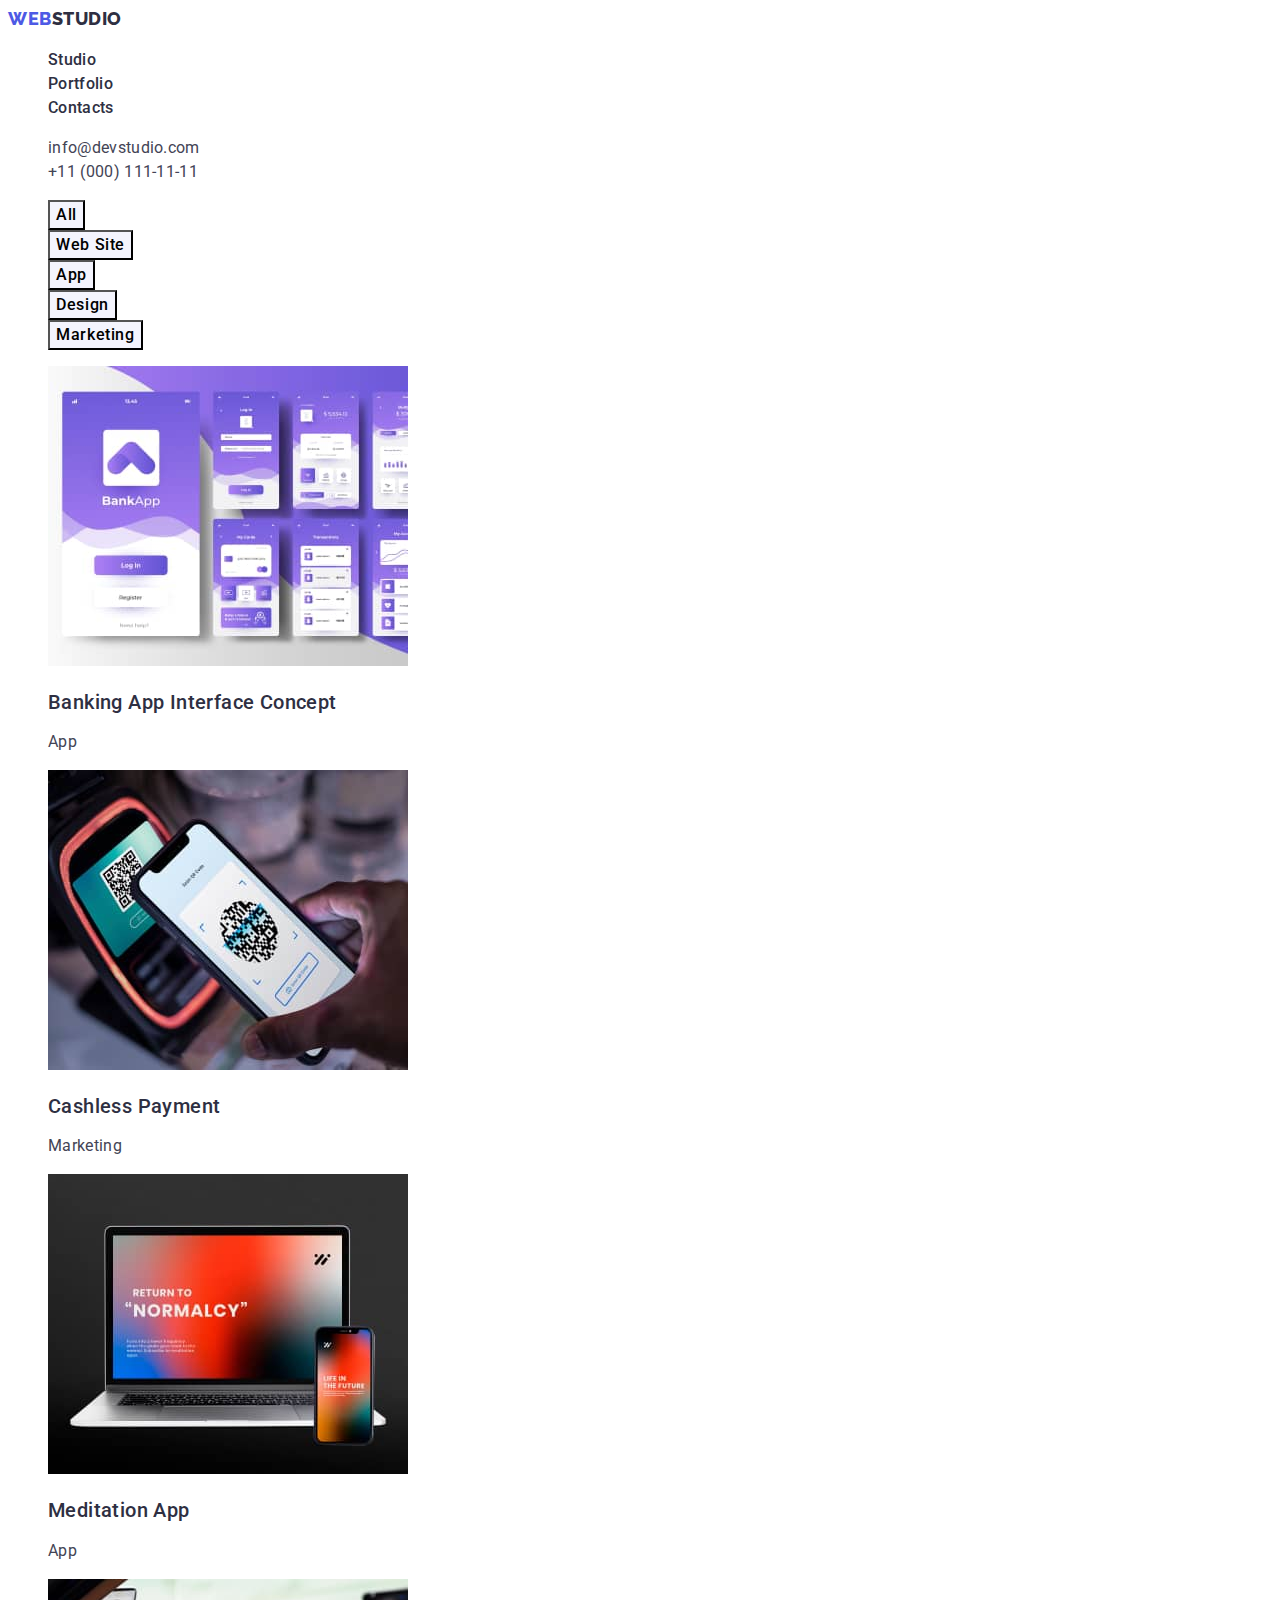
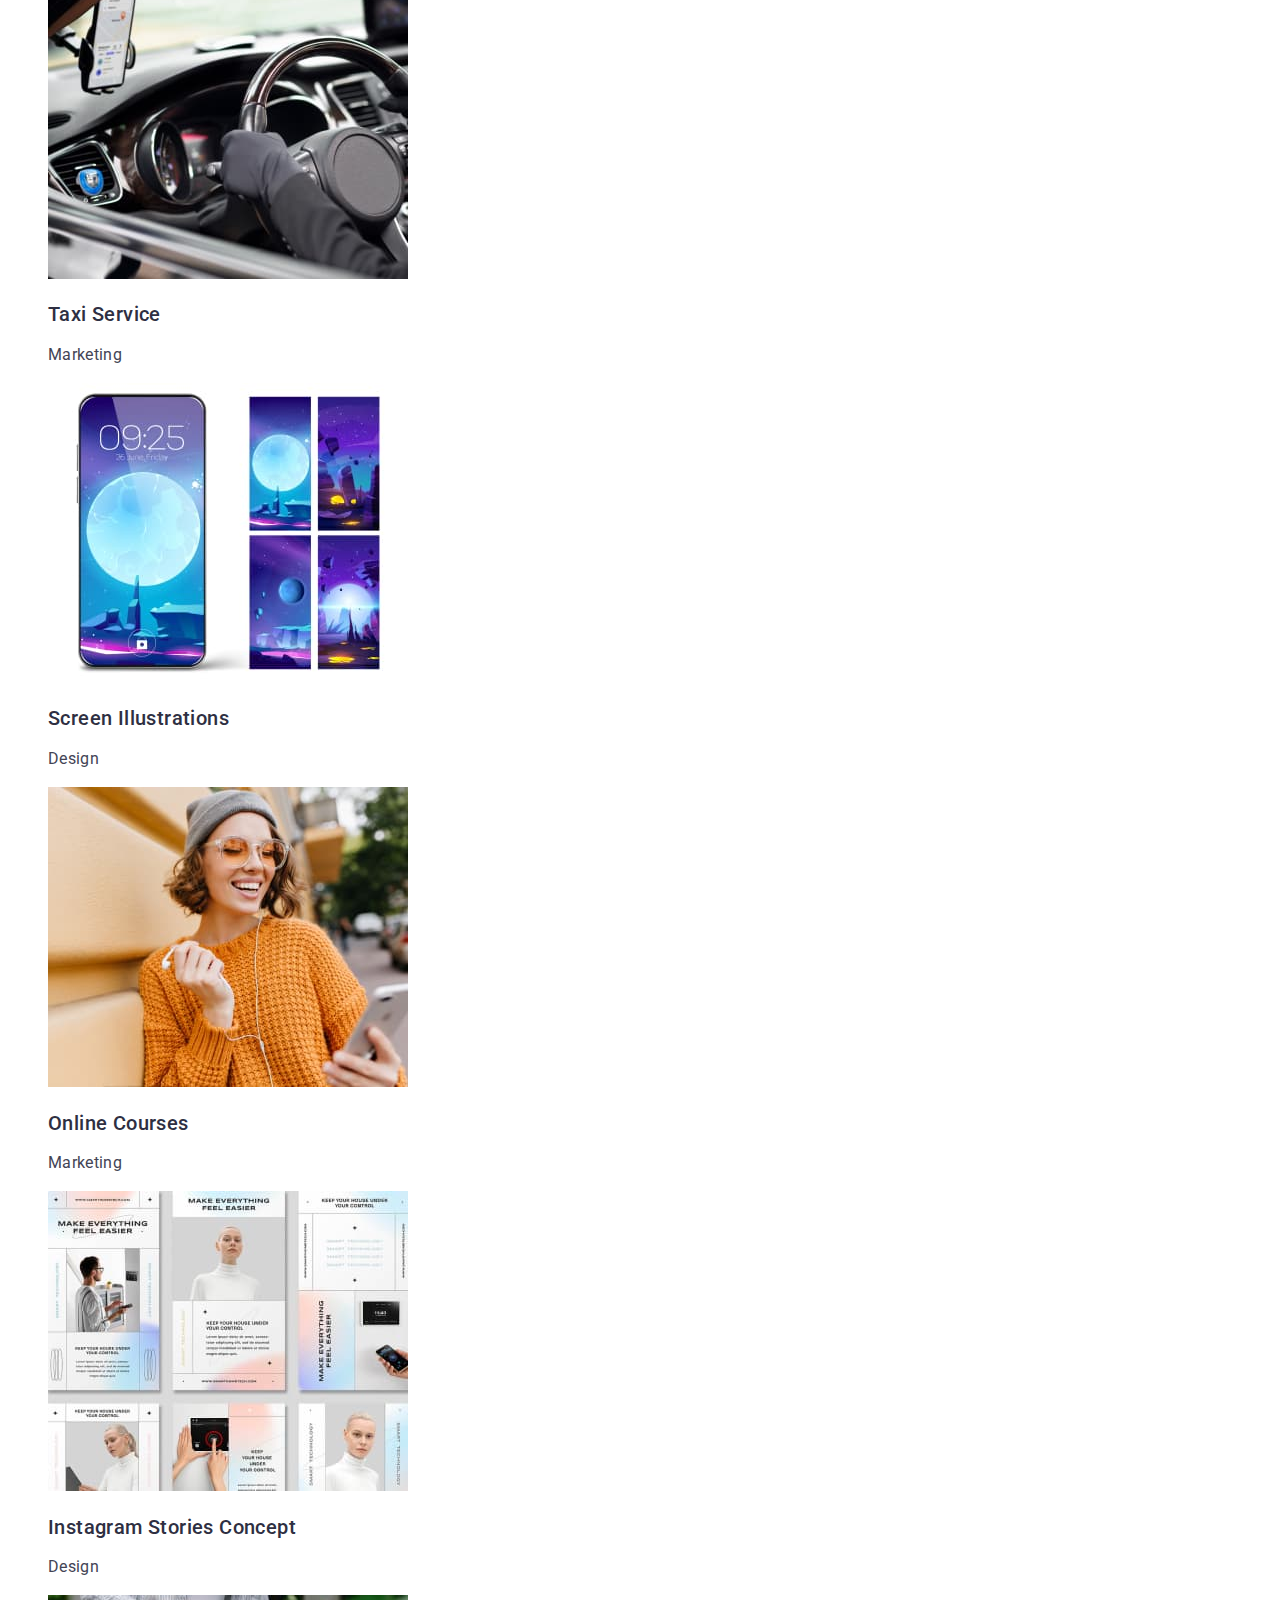
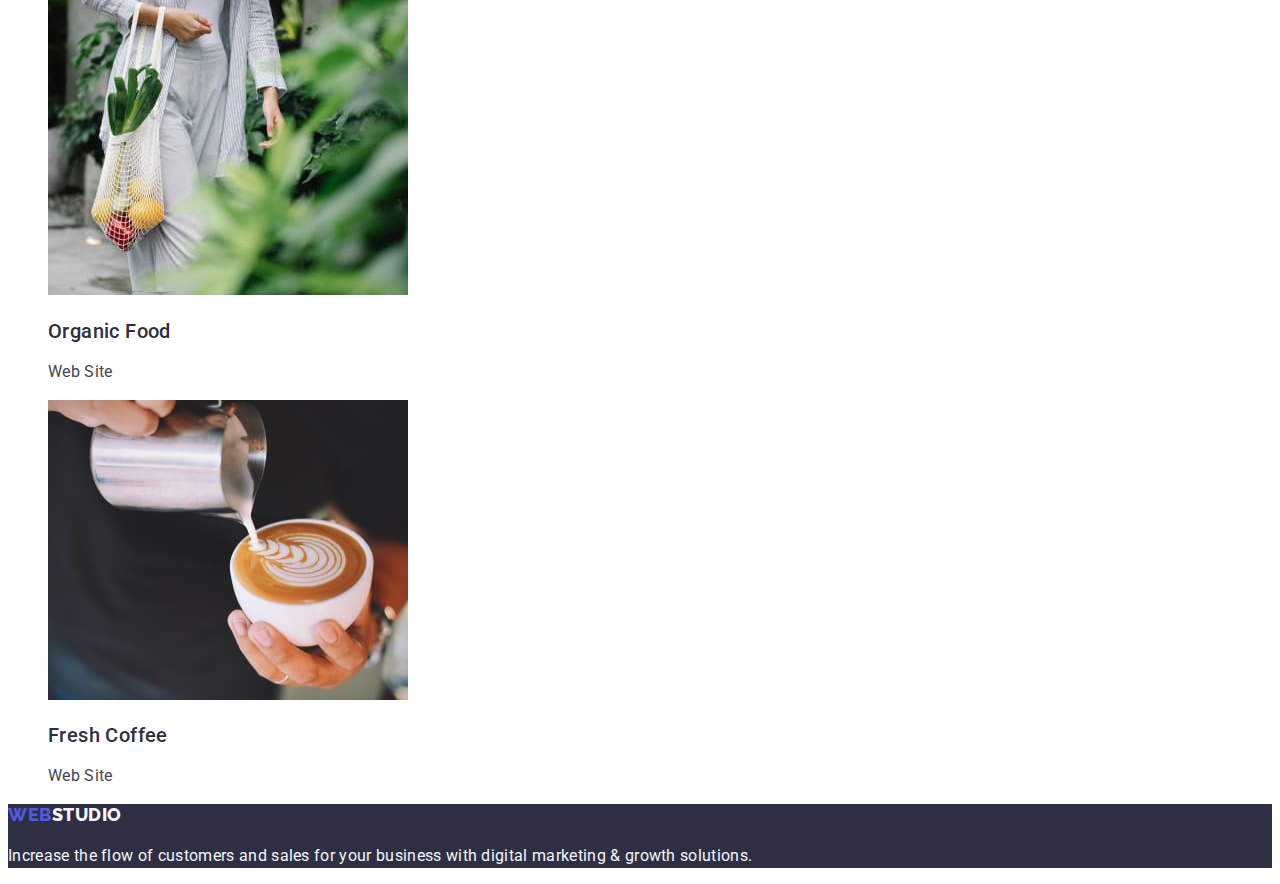
==== portfolio.html @ 9d9f4c5e "updatee2" ====
<!DOCTYPE html>
<html lang="en">
  <head>
    <meta charset="UTF-8" />
    <meta http-equiv="X-UA-Compatible" content="IE=edge" />
    <meta name="viewport" content="width=device-width, initial-scale=1.0" />
    <title>Portfolio</title>
    <!-- Font styles -->
    <link rel="preconnect" href="https://fonts.googleapis.com" />
    <link rel="preconnect" href="https://fonts.gstatic.com" crossorigin />
    <link
      href="https://fonts.googleapis.com/css2?family=Raleway:wght@800&family=Roboto:wght@400;500;700;900&display=swap"
      rel="stylesheet"
    />
    <!-- Custom styles -->
    <link rel="stylesheet" href="./css/styles.css" />
  </head>
  <body>
    <!-- Header section -->
    <header>
      <nav>
        <a href="./index.html" class="logo unit link">Web<span class="logo-part">Studio</span></a>
        <ul class="list">
          <li>
            <a href="./index.html" class="unit unit-address unit-menu">Studio</a>
          </li>
          <li>
            <a href="./portfolio.html" class="unit unit-address unit-menu">Portfolio</a>
          </li>
          <li>
            <a href="" class="unit unit-address unit-menu">Contacts</a>
          </li>
        </ul>
      </nav>
      <address>
        <ul class="list">
          <li>
            <a href="mailto:info@devstudio.com" class="link unit unit-info">info@devstudio.com</a>
          </li>
          <li>
            <a href="tel:+110001111111" class="link unit unit-info">+11 (000) 111-11-11</a>
          </li>
        </ul>
      </address>
    </header>

    <main>
      <!-- Main section -->
      <section>
        <h1 hidden>Portfolio</h1>
        <ul class="list">
          <li><button type="button" class="btn filter-btn filter-btn-first">All</button></li>
          <li><button type="button" class="btn filter-btn">Web Site</button></li>
          <li><button type="button" class="btn filter-btn">App</button></li>
          <li><button type="button" class="btn filter-btn">Design</button></li>
          <li><button type="button" class="btn filter-btn">Marketing</button></li>
        </ul>
        <ul class="list">
          <li>
            <img src="./images/portfolio/img1.jpg" alt="Banking App" width="360" height="300" />
            <h2 class="portfolio-photo-title">Banking App Interface Concept</h2>
            <p class="portfolio-photo-type">App</p>
          </li>
          <li>
            <img
              src="./images/portfolio/img2.jpg"
              alt="Cashless payment"
              width="360"
              height="300"
            />
            <h2 class="portfolio-photo-title">Cashless Payment</h2>
            <p class="portfolio-photo-type">Marketing</p>
          </li>
          <li>
            <img src="./images/portfolio/img3.jpg" alt="Meditation App" width="360" height="300" />
            <h2 class="portfolio-photo-title">Meditation App</h2>
            <p class="portfolio-photo-type">App</p>
          </li>
          <li>
            <img src="./images/portfolio/img4jpg.jpg" alt="Taxi service" width="360" height="300" />
            <h2 class="portfolio-photo-title">Taxi Service</h2>
            <p class="portfolio-photo-type">Marketing</p>
          </li>
          <li>
            <img
              src="./images/portfolio/img5.jpg"
              alt="Screen Illustrations"
              width="360"
              height="300"
            />
            <h2 class="portfolio-photo-title">Screen Illustrations</h2>
            <p class="portfolio-photo-type">Design</p>
          </li>
          <li>
            <img src="./images/portfolio/img6.jpg" alt="Online Courses" width="360" height="300" />
            <h2 class="portfolio-photo-title">Online Courses</h2>
            <p class="portfolio-photo-type">Marketing</p>
          </li>
          <li>
            <img
              src="./images/portfolio/img7.jpg"
              alt="Instagram Stories Concept"
              width="360"
              height="300"
            />
            <h2 class="portfolio-photo-title">Instagram Stories Concept</h2>
            <p class="portfolio-photo-type">Design</p>
          </li>
          <li>
            <img src="./images/portfolio/img8.jpg" alt="Organic Food" width="360" height="300" />
            <h2 class="portfolio-photo-title">Organic Food</h2>
            <p class="portfolio-photo-type">Web Site</p>
          </li>
          <li>
            <img src="./images/portfolio/img9.jpg" alt="Fresh Coffee" width="360" height="300" />
            <h2 class="portfolio-photo-title">Fresh Coffee</h2>
            <p class="portfolio-photo-type">Web Site</p>
          </li>
        </ul>
      </section>
    </main>
    <!-- Footer section -->
    <footer class="page-bottom">
      <a href="./index.html" class="logo unit link"
        >Web<span class="logo-part-bottom">Studio</span></a
      >
      <p class="footer-text">
        Increase the flow of customers and sales for your business with digital marketing & growth
        solutions.
      </p>
    </footer>
  </body>
</html>
---- css/styles.css ----
:root {
  /* Fonts */
  --primary-font: 'Roboto', sans-serif;
  --secondary-font: 'Raleway', sans-serif;

  /* Color */
  --main-txt-cl: #434455;
  --subtitle-cl: #2e2f42;
  --logo-part-cl: #4d5ae5;
  --main-bg-cl: #fff;
  --supporting-bg-cl: #2e2f42;
  --secondary-bg-cl: #f4f4fd;
  --main-header-cl: #fff;
  --accent-txt-cl: #404bbf;
}

/* Base styles */
body {
  font-family: var(--primary-font);
  font-size: 16px;
  line-height: 1.5;
  letter-spacing: 0.02em;
  color: var(--main-txt-cl);
  background-color: var(--main-bg-cl);
}

/* Background colors */
.hero {
  background-color: var(--supporting-bg-cl);
}

.team {
  background-color: var(--secondary-bg-cl);
}

.page-bottom {
  background-color: var(--supporting-bg-cl);
}

/* Header */


/* Benefits */
.benefit-unit {
  
}

/* Buttons */
.btn {
  font-family: inherit;
  cursor: pointer;
}

.main-btn {
  background-color: var(--logo-part-cl);
  font-weight: 500;
  font-size: 16px
  line-height: 1.5;
  align-items: center;
  letter-spacing: 0.04em;
  color: var(--main-header-cl);
}

.main-btn:hover,
.main-btn:focus {
  background-color: var(--accent-txt-cl);
}

.filter-btn-first {
  background-color: var(--logo-part-cl);
  font-weight: 500;
  font-size: 16px;
  line-height: 1.5;
  align-items: center;
  text-align: center;
  letter-spacing: 0.04em;
}

.filter-btn {
  background-color: var(--secondary-bg-cl);
  font-weight: 500;
  font-size: 16px;
  line-height: 1.5;
  align-items: center;
  text-align: center;
  letter-spacing: 0.04em;
}

.filter-btn:hover,
.filter-btn:focus,
.filter-btn-first:hover,
.filter-btn-first:focus {
  background-color: var(--accent-txt-cl);
  color: var(--main-bg-cl);
}

.list {
  list-style: none;
}

.unit {
  color: inherit;
  text-decoration: none;
}

.unit-menu {
  font-weight: 500;
  line-height: 1.5;
  color: var(--subtitle-cl);
}

.unit-info {
  font-style: normal;
}

.unit-info:hover,
.unit-info:focus,
.unit-menu:hover,
.unit-menu:focus {
  color: var(--accent-txt-cl);
}

.current {
  color: var(--accent-txt-cl);
}

/* Logo */
.logo {
  text-transform: uppercase;
  font-family: var(--secondary-font);
  font-weight: 800;
  font-size: 18px;
  line-height: 1.17;
  align-items: center;
  letter-spacing: 0.03em;
  color: var(--logo-part-cl);
}

.logo-part {
  color: var(--subtitle-cl);
}

.logo-part-bottom {
  color: var(--secondary-bg-cl);
}

/* Main content */

.main-header {
  font-weight: 700;
  font-size: 56px;
  line-height: 1.07;
  text-align: center;
  letter-spacing: 0.02em;
  color: var(--main-header-cl);
}

.subtitle {
  font-weight: 700;
  font-size: 36px;
  line-height: 1.11;
  text-align: center;
  letter-spacing: 0.02em;
  text-transform: capitalize;
  color: var(--subtitle-cl);
}
.benefits-title {
  font-weight: 500;
  font-size: 20px;
  line-height: 1.2;
  letter-spacing: 0.02em;
  color: var(--subtitle-cl);
}

.photo-name {
  font-weight: 500;
  font-size: 20px;
  line-height: 1.2;
  text-align: center;
  letter-spacing: 0.02em;
  color: var(--subtitle-cl);
}

.photo-desc-team {
  text-align: center;
}

/* Footer */
.footer-text {
  color: #f4f4fd;
  font-size: 16px;
  line-height: 1.5;
  letter-spacing: 0.02em;
}

/* Portfolio */
.portfolio-photo-title {
  color: #2e2f42;
  font-weight: 500;
  font-size: 20px;
  line-height: 1.2;
  letter-spacing: 0.02em;
}
.portfolio-photo-type {
  font-size: 16px;
  line-height: 1.5;
  letter-spacing: 0.02em;
}
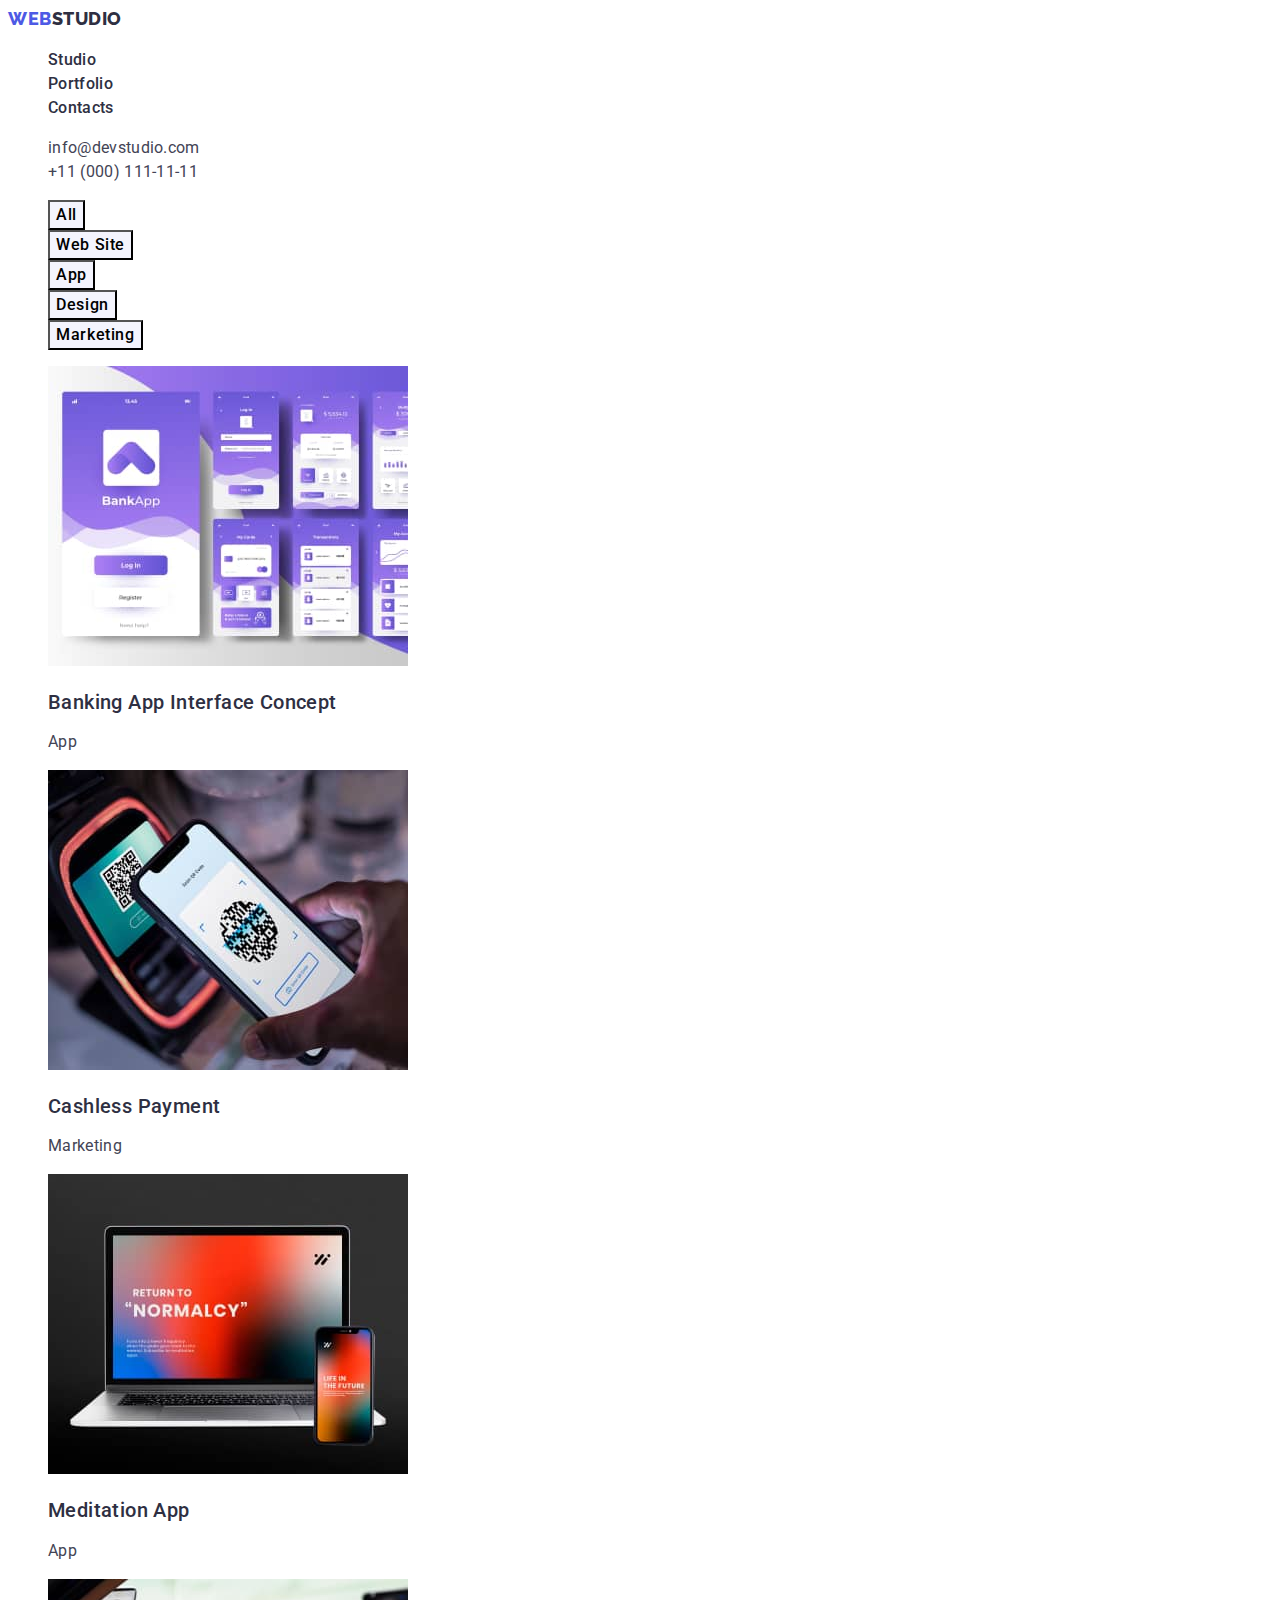
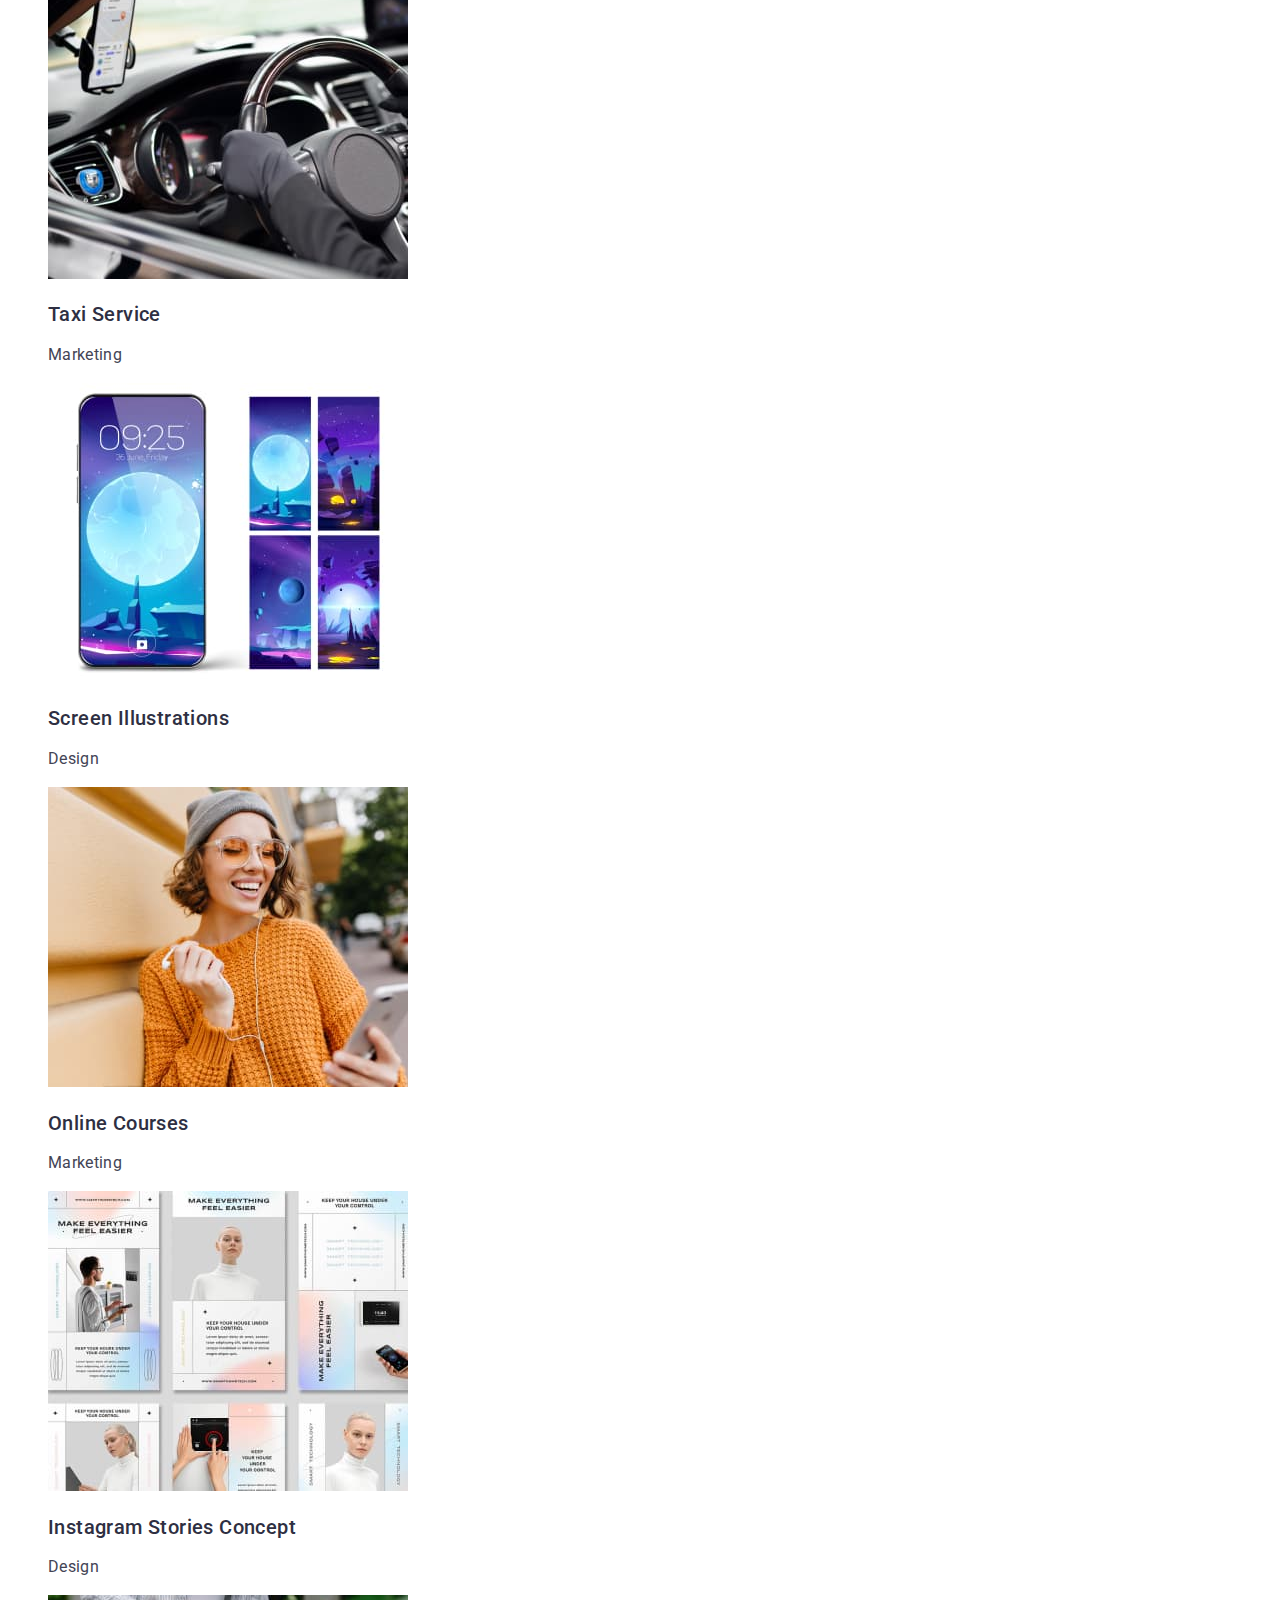
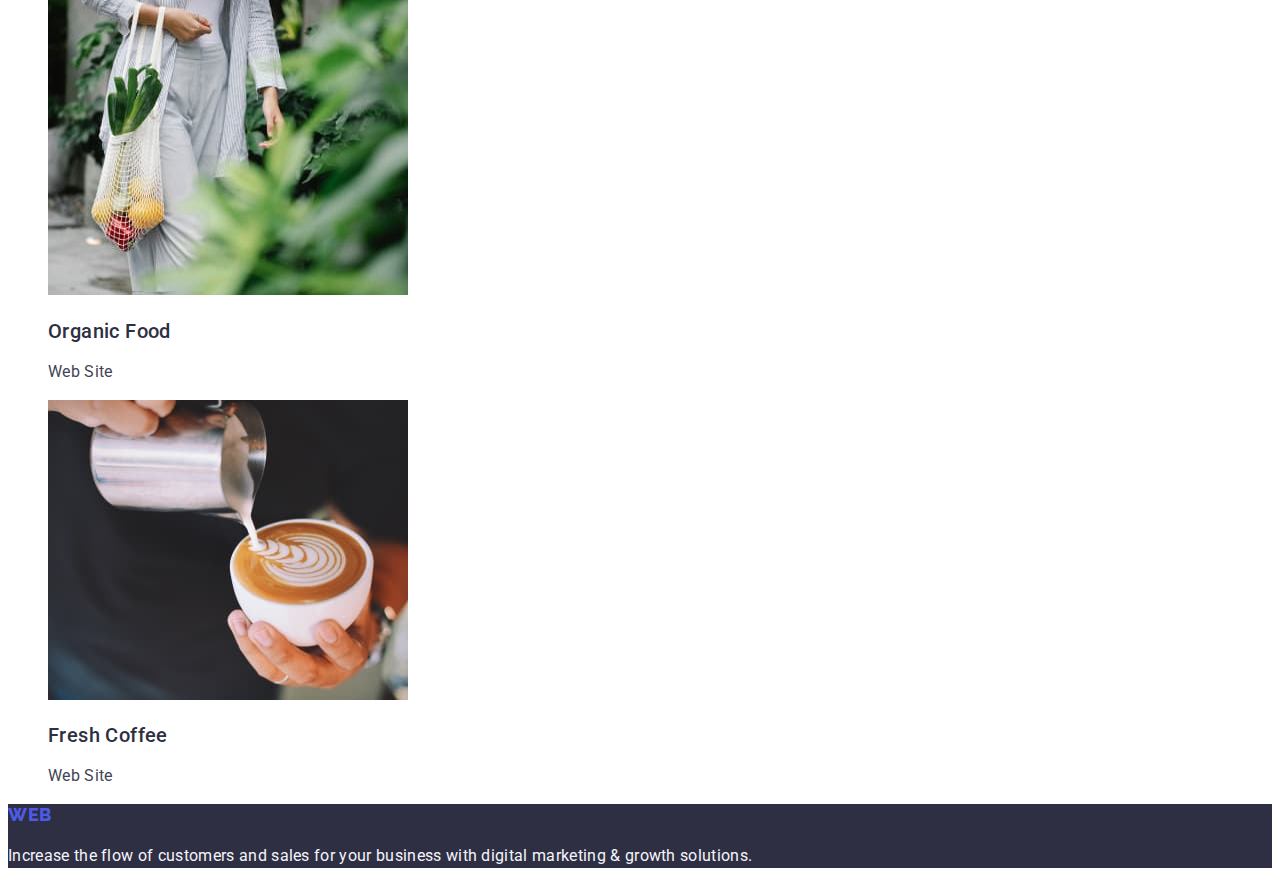
==== commit 44e01d69: "updatee3" ====
--- a/portfolio.html
+++ b/portfolio.html
@@ -19,16 +19,16 @@
     <!-- Header section -->
     <header>
       <nav>
-        <a href="./index.html" class="logo unit link">Web<span class="logo-part">Studio</span></a>
+        <a href="./index.html" class="logo link">Web<span class="logo-part">Studio</span></a>
         <ul class="list">
           <li>
-            <a href="./index.html" class="unit unit-address unit-menu">Studio</a>
+            <a href="./index.html" class="link unit unit-address unit-menu">Studio</a>
           </li>
           <li>
-            <a href="./portfolio.html" class="unit unit-address unit-menu">Portfolio</a>
+            <a href="./portfolio.html" class="link unit unit-address unit-menu">Portfolio</a>
           </li>
           <li>
-            <a href="" class="unit unit-address unit-menu">Contacts</a>
+            <a href="" class="link unit unit-address unit-menu">Contacts</a>
           </li>
         </ul>
       </nav>
@@ -121,9 +121,7 @@
     </main>
     <!-- Footer section -->
     <footer class="page-bottom">
-      <a href="./index.html" class="logo unit link"
-        >Web<span class="logo-part-bottom">Studio</span></a
-      >
+      <a href="./index.html" class="logo link">Web<span class="logo-part">Studio</span></a>
       <p class="footer-text">
         Increase the flow of customers and sales for your business with digital marketing & growth
         solutions.
--- a/css/styles.css
+++ b/css/styles.css
@@ -37,93 +37,6 @@
   background-color: var(--supporting-bg-cl);
 }
 
-/* Header */
-
-
-/* Benefits */
-.benefit-unit {
-  
-}
-
-/* Buttons */
-.btn {
-  font-family: inherit;
-  cursor: pointer;
-}
-
-.main-btn {
-  background-color: var(--logo-part-cl);
-  font-weight: 500;
-  font-size: 16px
-  line-height: 1.5;
-  align-items: center;
-  letter-spacing: 0.04em;
-  color: var(--main-header-cl);
-}
-
-.main-btn:hover,
-.main-btn:focus {
-  background-color: var(--accent-txt-cl);
-}
-
-.filter-btn-first {
-  background-color: var(--logo-part-cl);
-  font-weight: 500;
-  font-size: 16px;
-  line-height: 1.5;
-  align-items: center;
-  text-align: center;
-  letter-spacing: 0.04em;
-}
-
-.filter-btn {
-  background-color: var(--secondary-bg-cl);
-  font-weight: 500;
-  font-size: 16px;
-  line-height: 1.5;
-  align-items: center;
-  text-align: center;
-  letter-spacing: 0.04em;
-}
-
-.filter-btn:hover,
-.filter-btn:focus,
-.filter-btn-first:hover,
-.filter-btn-first:focus {
-  background-color: var(--accent-txt-cl);
-  color: var(--main-bg-cl);
-}
-
-.list {
-  list-style: none;
-}
-
-.unit {
-  color: inherit;
-  text-decoration: none;
-}
-
-.unit-menu {
-  font-weight: 500;
-  line-height: 1.5;
-  color: var(--subtitle-cl);
-}
-
-.unit-info {
-  font-style: normal;
-}
-
-.unit-info:hover,
-.unit-info:focus,
-.unit-menu:hover,
-.unit-menu:focus {
-  color: var(--accent-txt-cl);
-}
-
-.current {
-  color: var(--accent-txt-cl);
-}
-
 /* Logo */
 .logo {
   text-transform: uppercase;
@@ -134,6 +47,7 @@
   align-items: center;
   letter-spacing: 0.03em;
   color: var(--logo-part-cl);
+    text-decoration: none;
 }
 
 .logo-part {
@@ -143,6 +57,86 @@
 .logo-part-bottom {
   color: var(--secondary-bg-cl);
 }
+
+/* Menu */
+.unit-menu {
+  font-weight: 500;
+  line-height: 1.5;
+  color: var(--subtitle-cl);
+  text-decoration: none;
+}
+
+.unit-info {
+  font-style: normal;
+  text-decoration: none;
+  color: inherit;
+}
+
+.unit-info:hover,
+.unit-info:focus,
+.unit-menu:hover,
+.unit-menu:focus {
+  color: var(--accent-txt-cl);
+}
+
+/* Benefits */
+.benefit-unit {
+}
+
+/* Buttons */
+.main-btn {
+  font-family: inherit;
+  cursor: pointer;
+  background-color: var(--logo-part-cl);
+  font-weight: 500;
+  font-size: 16px
+  line-height: 1.5;
+  align-items: center;
+  letter-spacing: 0.04em;
+  color: var(--main-header-cl);
+}
+
+.main-btn:hover,
+.main-btn:focus {
+  background-color: var(--accent-txt-cl);
+}
+
+.filter-btn-first {
+  font-family: inherit;
+  cursor: pointer;
+  background-color: var(--logo-part-cl);
+  font-weight: 500;
+  font-size: 16px;
+  line-height: 1.5;
+  align-items: center;
+  text-align: center;
+  letter-spacing: 0.04em;
+}
+
+.filter-btn {
+  font-family: inherit;
+  cursor: pointer;
+  background-color: var(--secondary-bg-cl);
+  font-weight: 500;
+  font-size: 16px;
+  line-height: 1.5;
+  align-items: center;
+  text-align: center;
+  letter-spacing: 0.04em;
+}
+
+.filter-btn:hover,
+.filter-btn:focus,
+.filter-btn-first:hover,
+.filter-btn-first:focus {
+  background-color: var(--accent-txt-cl);
+  color: var(--main-bg-cl);
+}
+
+.list {
+  list-style: none;
+}
+
 
 /* Main content */
 
@@ -172,6 +166,8 @@
   color: var(--subtitle-cl);
 }
 
+/* Team */
+
 .photo-name {
   font-weight: 500;
   font-size: 20px;
@@ -179,6 +175,10 @@
   text-align: center;
   letter-spacing: 0.02em;
   color: var(--subtitle-cl);
+}
+
+.team-unit {
+  background-color: var(--main-bg-cl);
 }
 
 .photo-desc-team {
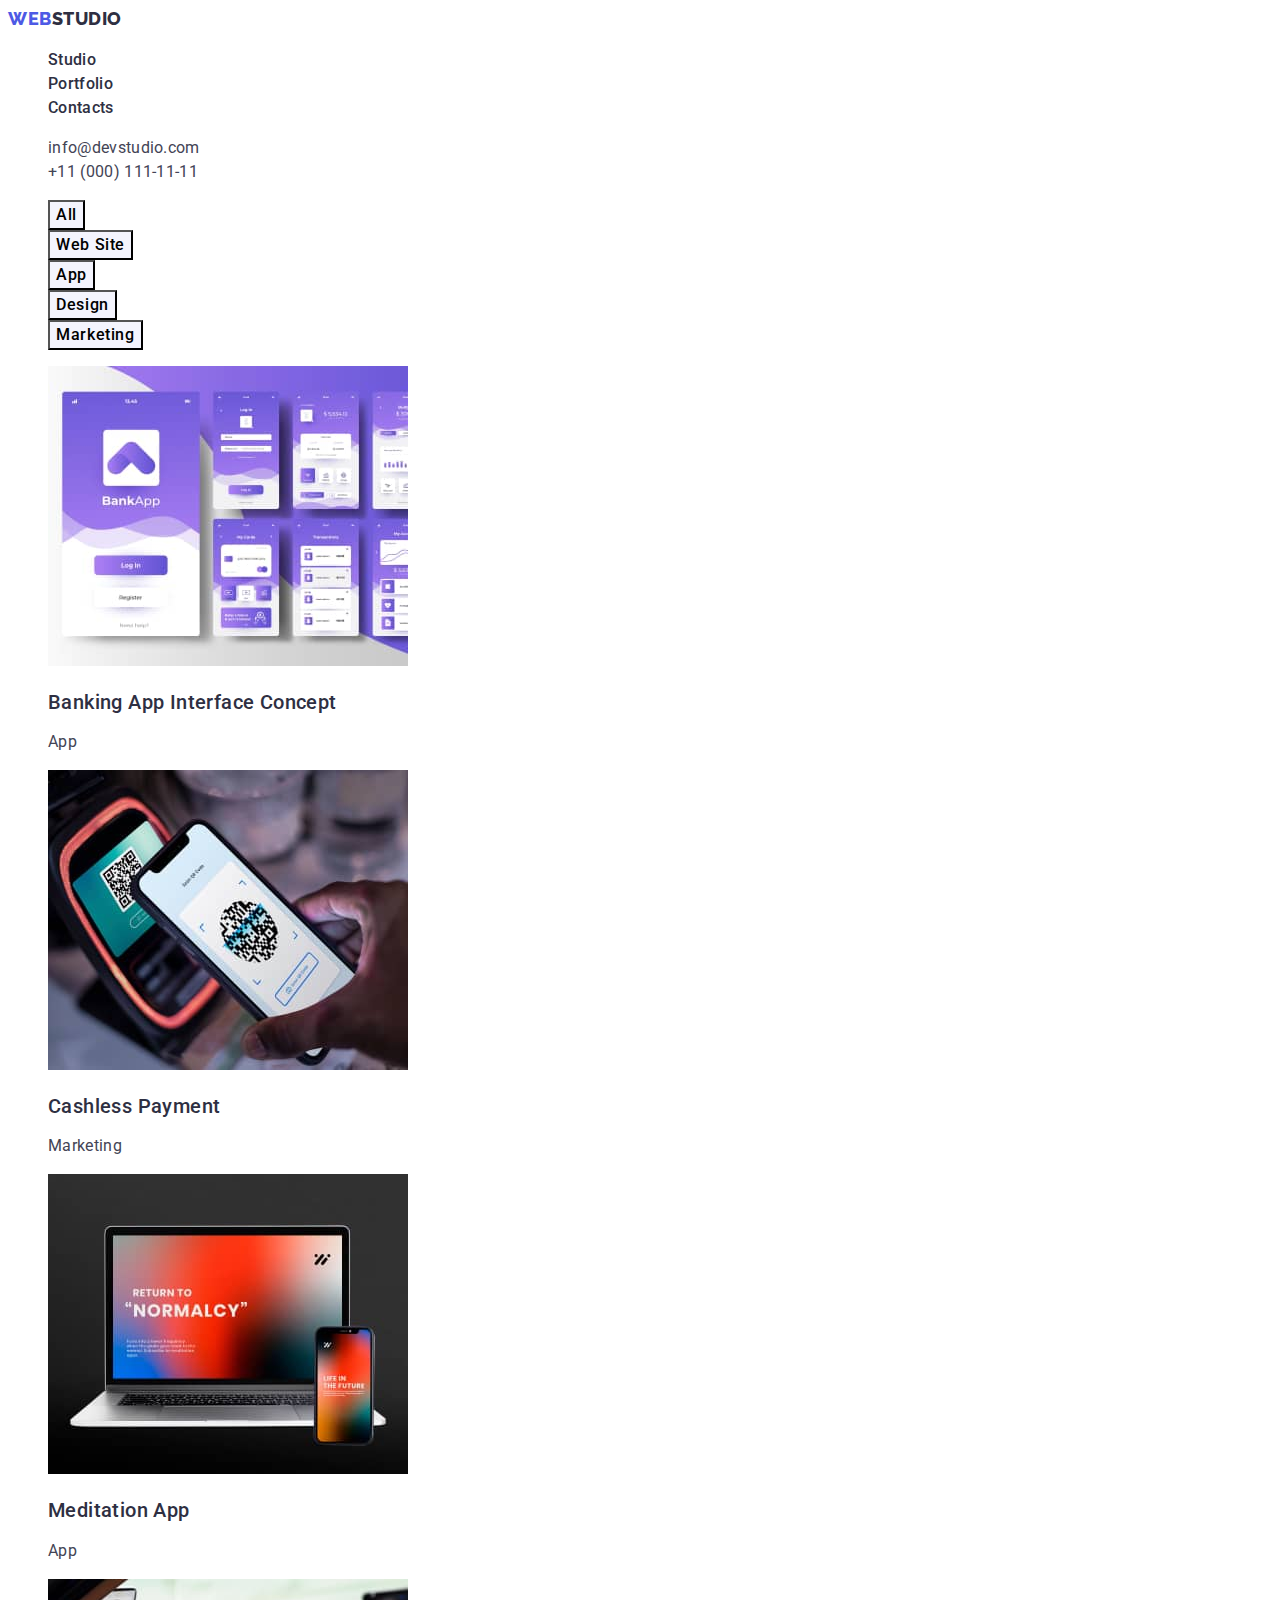
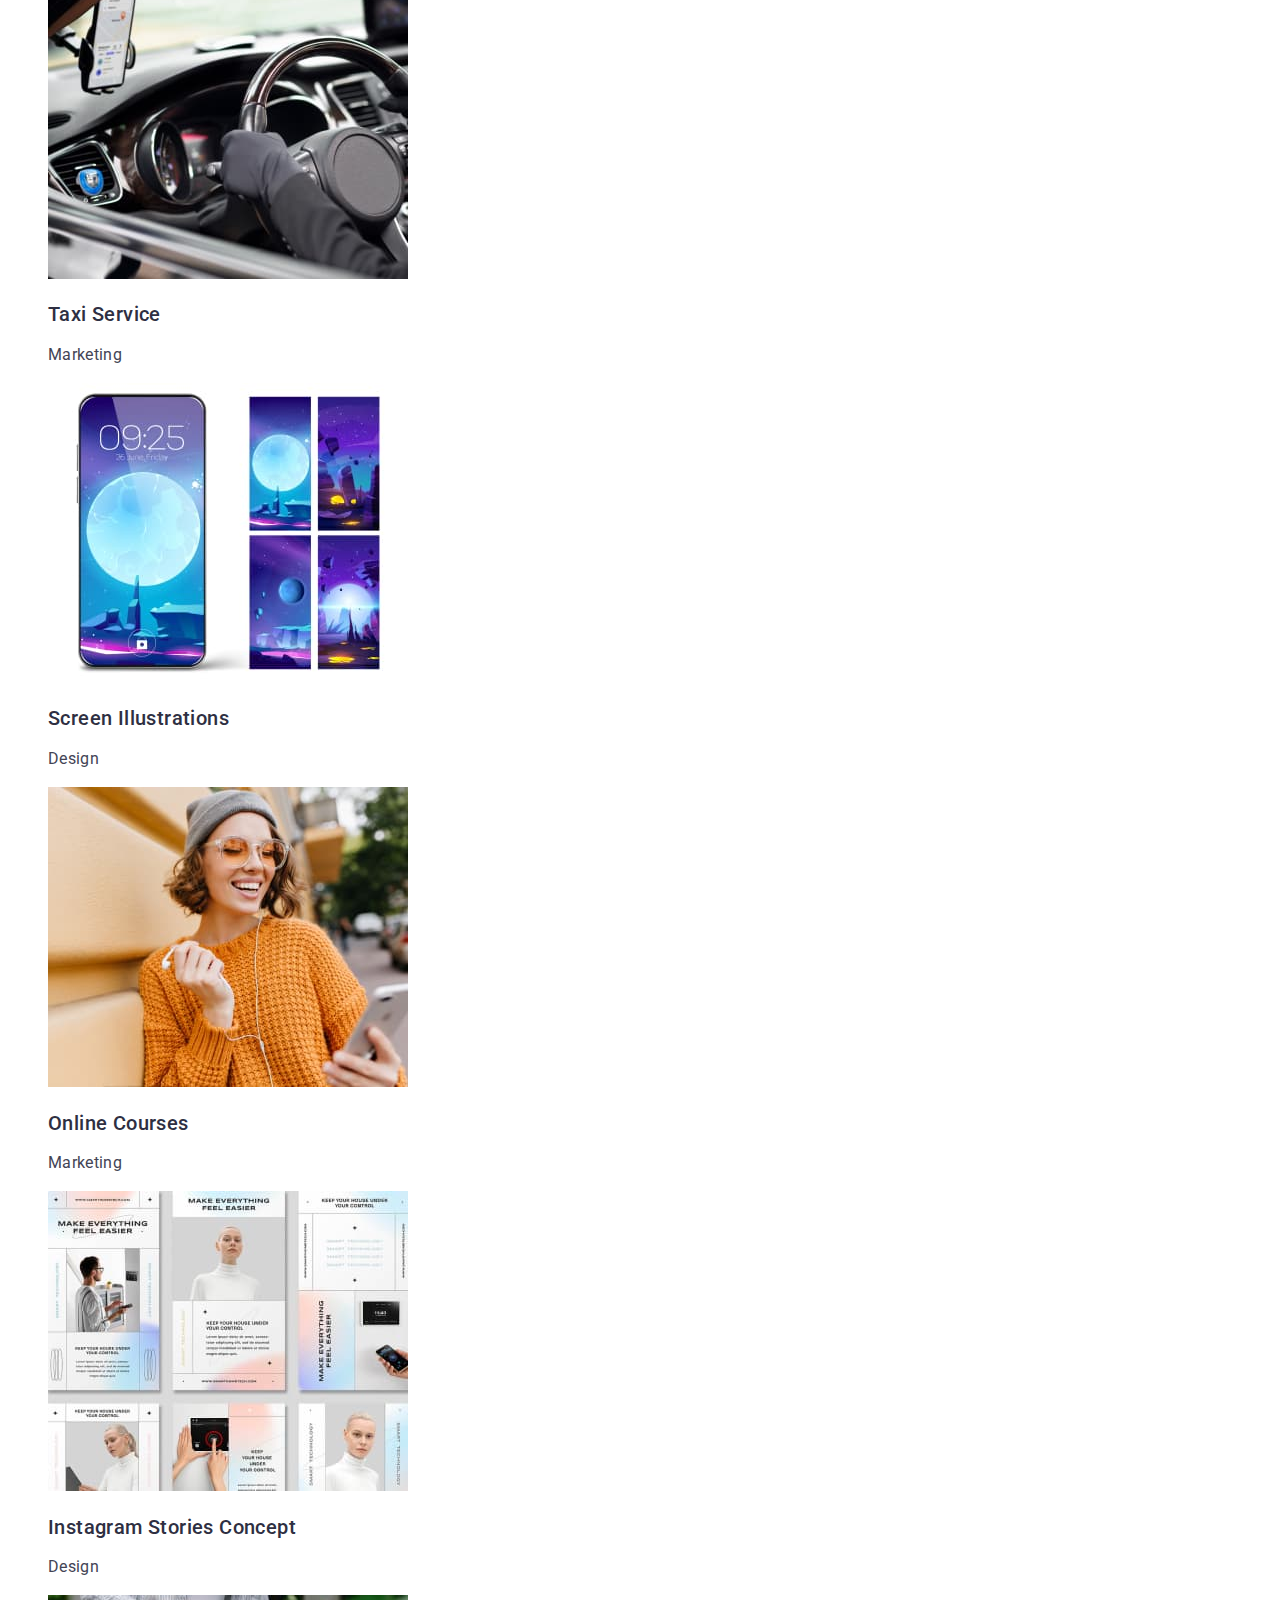
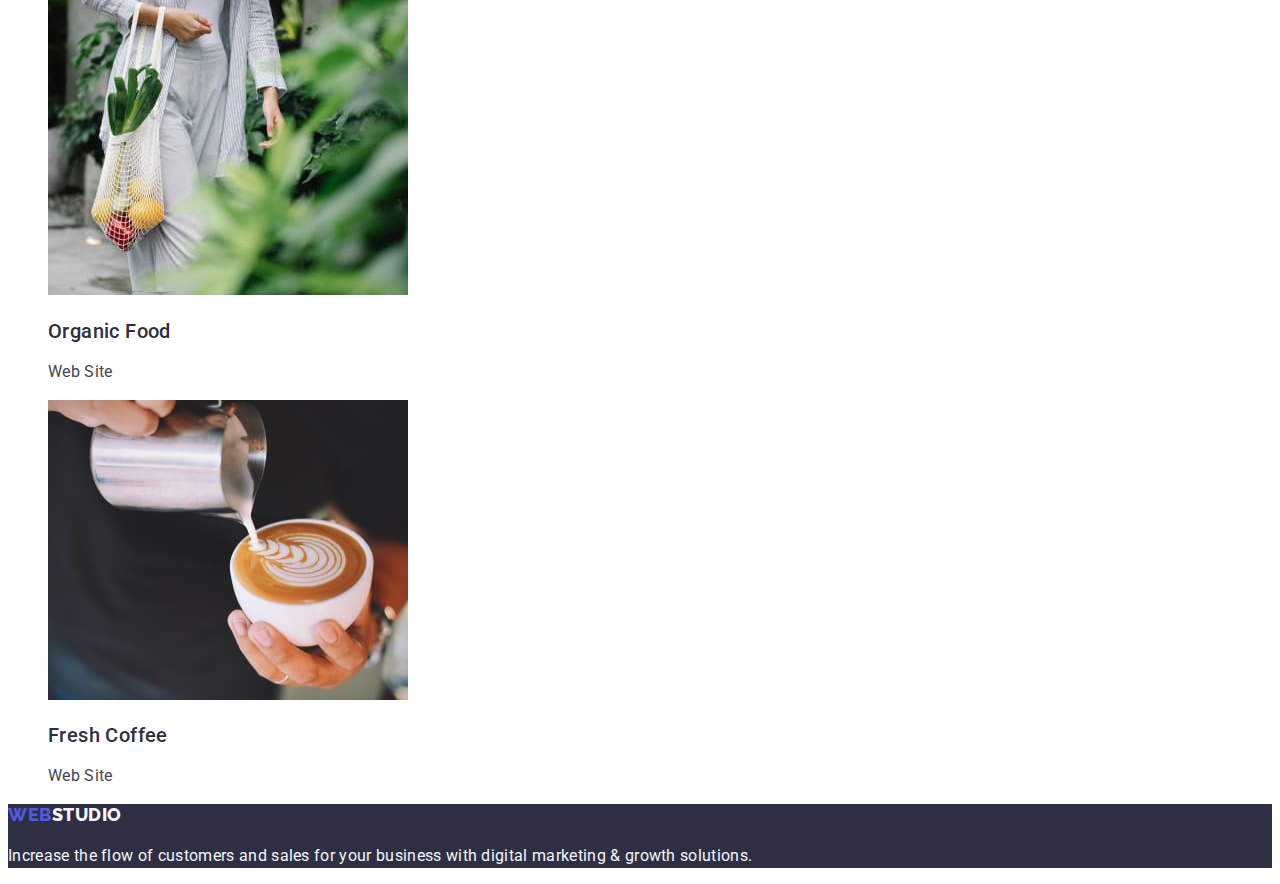
==== commit ebf95651: "updatee4" ====
--- a/portfolio.html
+++ b/portfolio.html
@@ -121,7 +121,7 @@
     </main>
     <!-- Footer section -->
     <footer class="page-bottom">
-      <a href="./index.html" class="logo link">Web<span class="logo-part">Studio</span></a>
+      <a href="./index.html" class="logo link">Web<span class="logo-part-bottom">Studio</span></a>
       <p class="footer-text">
         Increase the flow of customers and sales for your business with digital marketing & growth
         solutions.
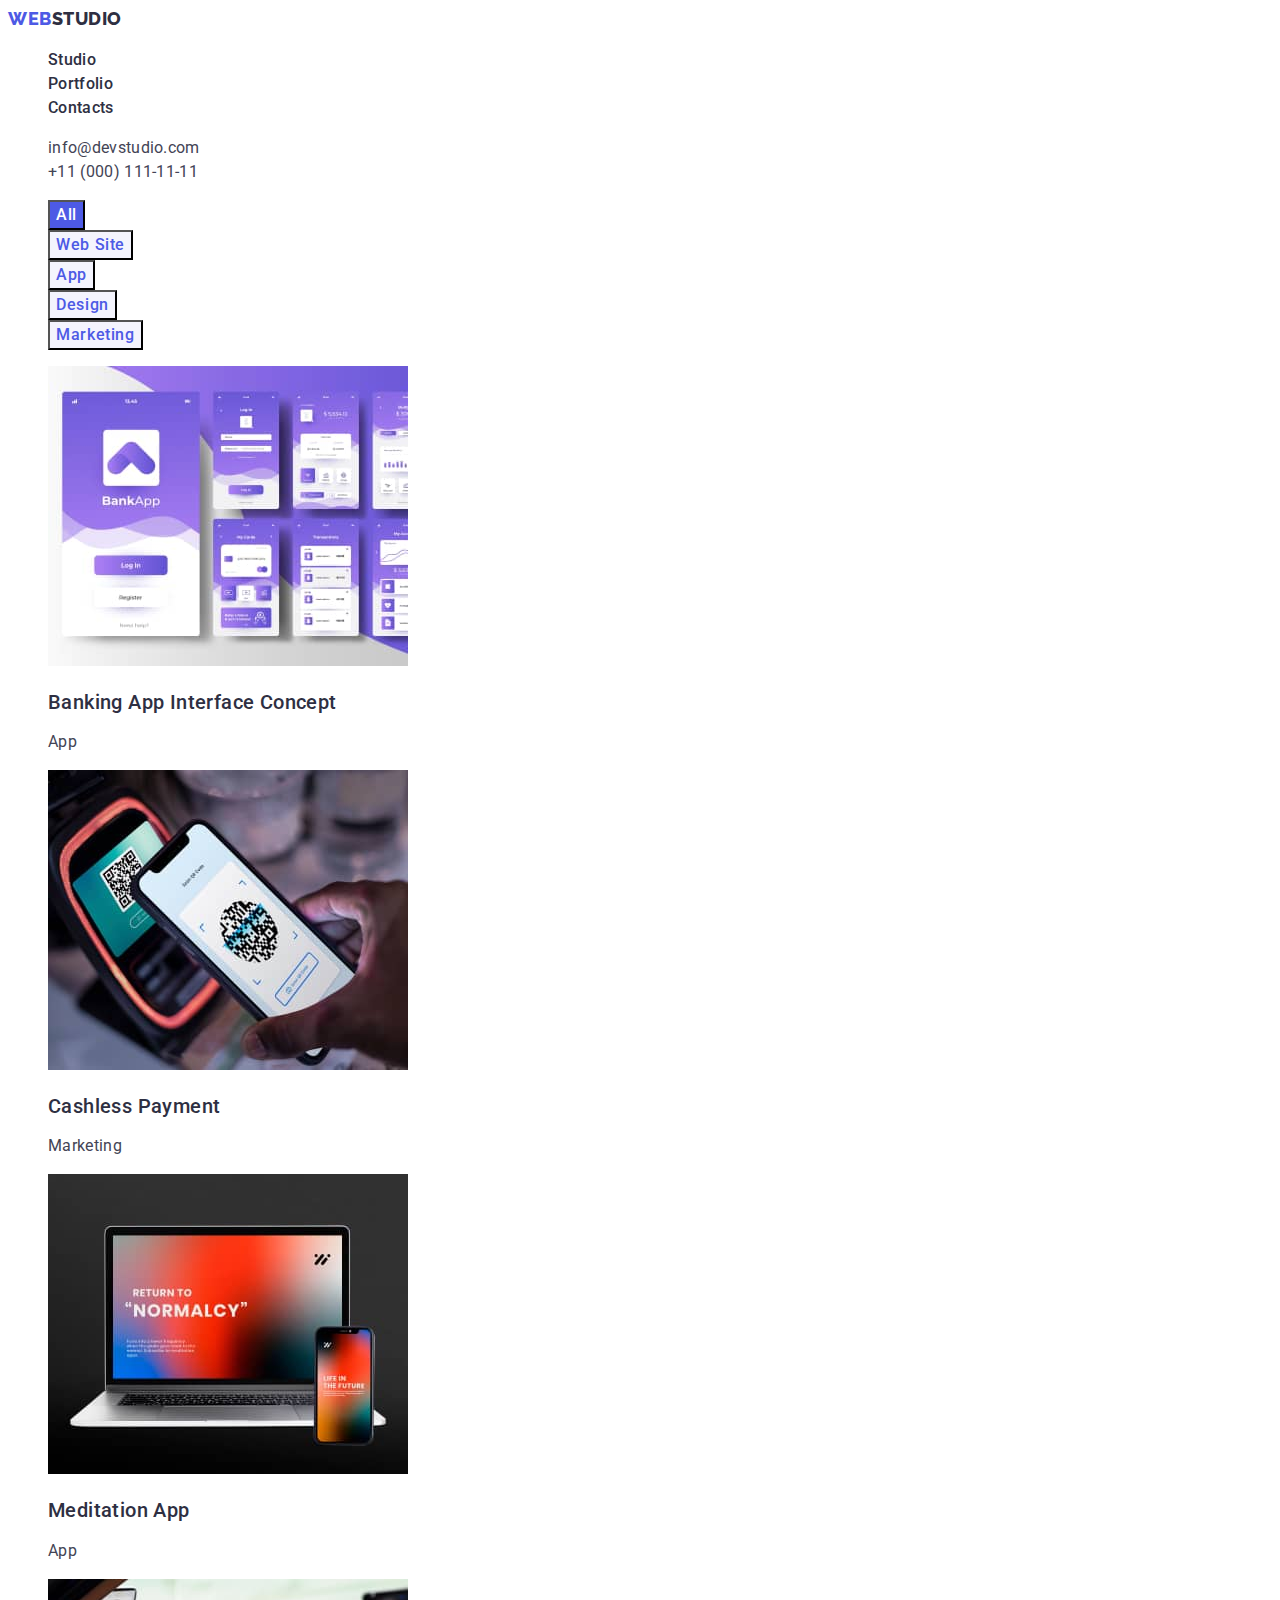
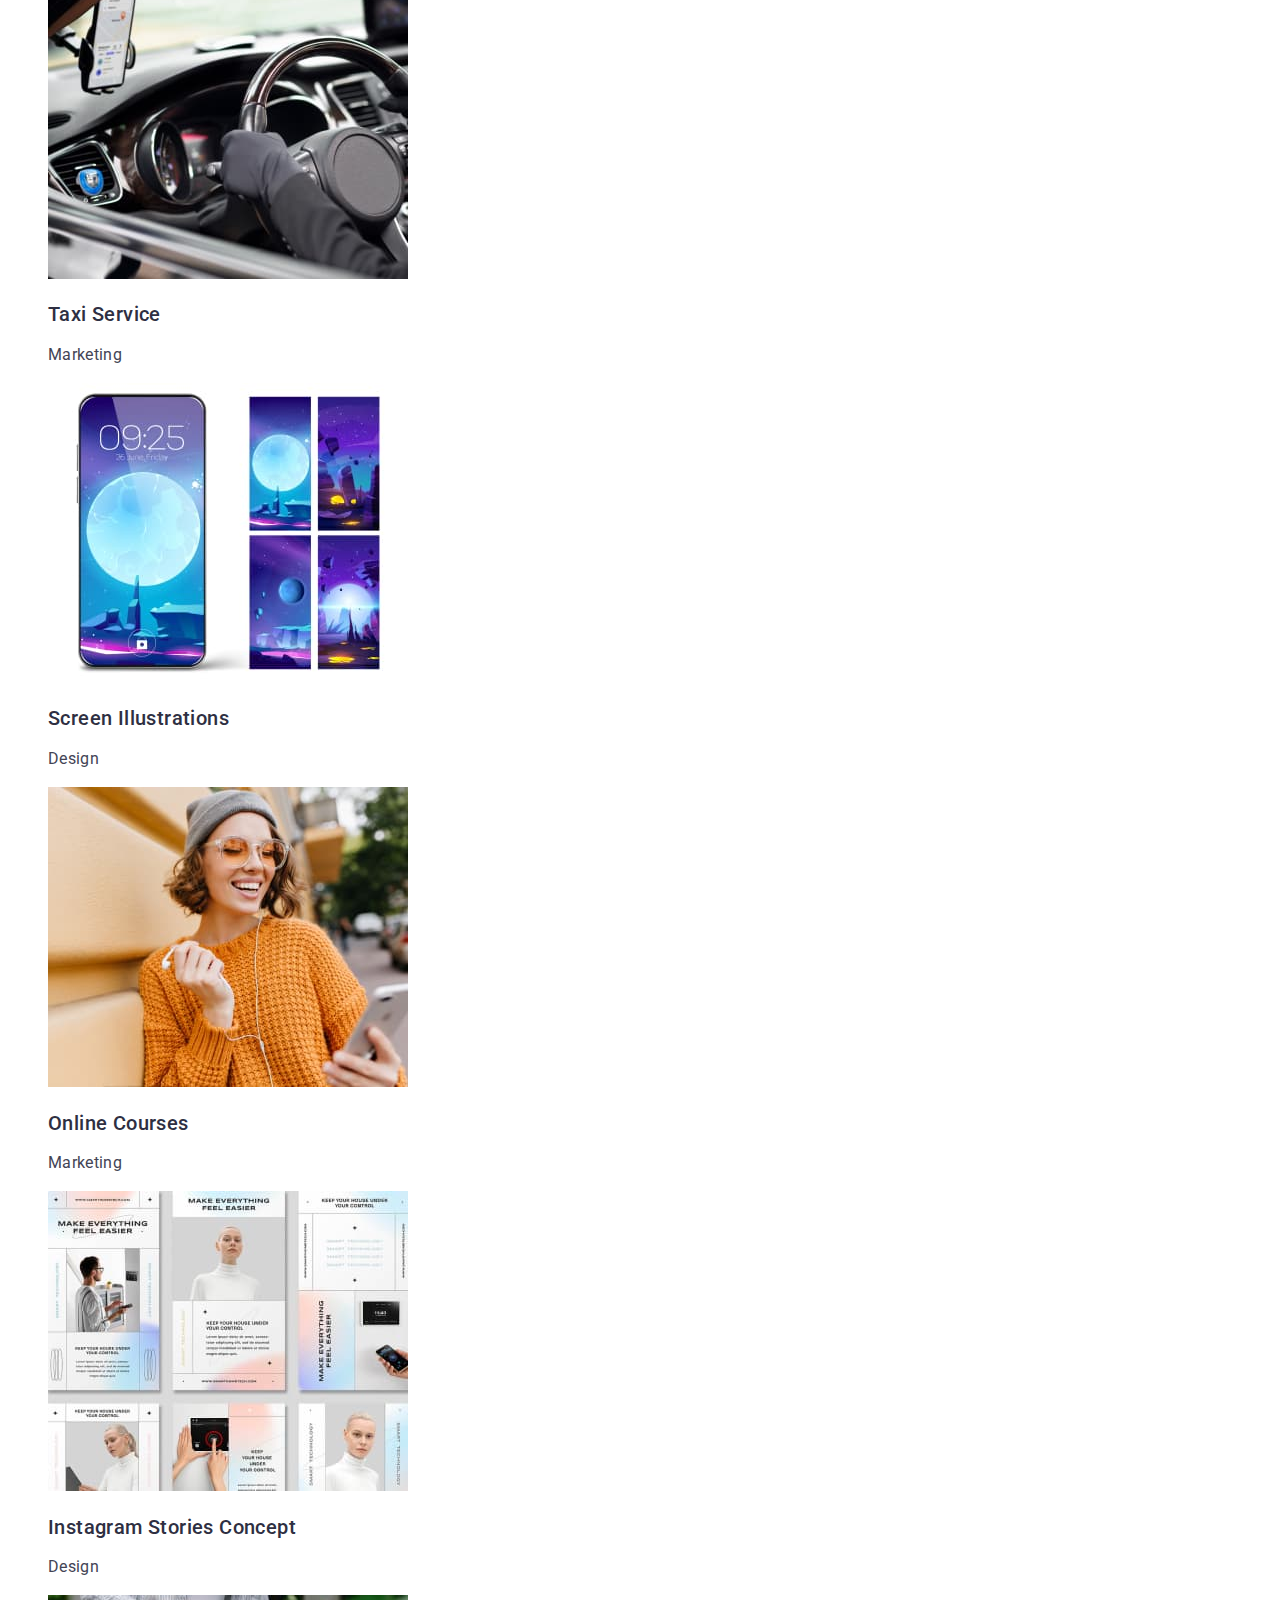
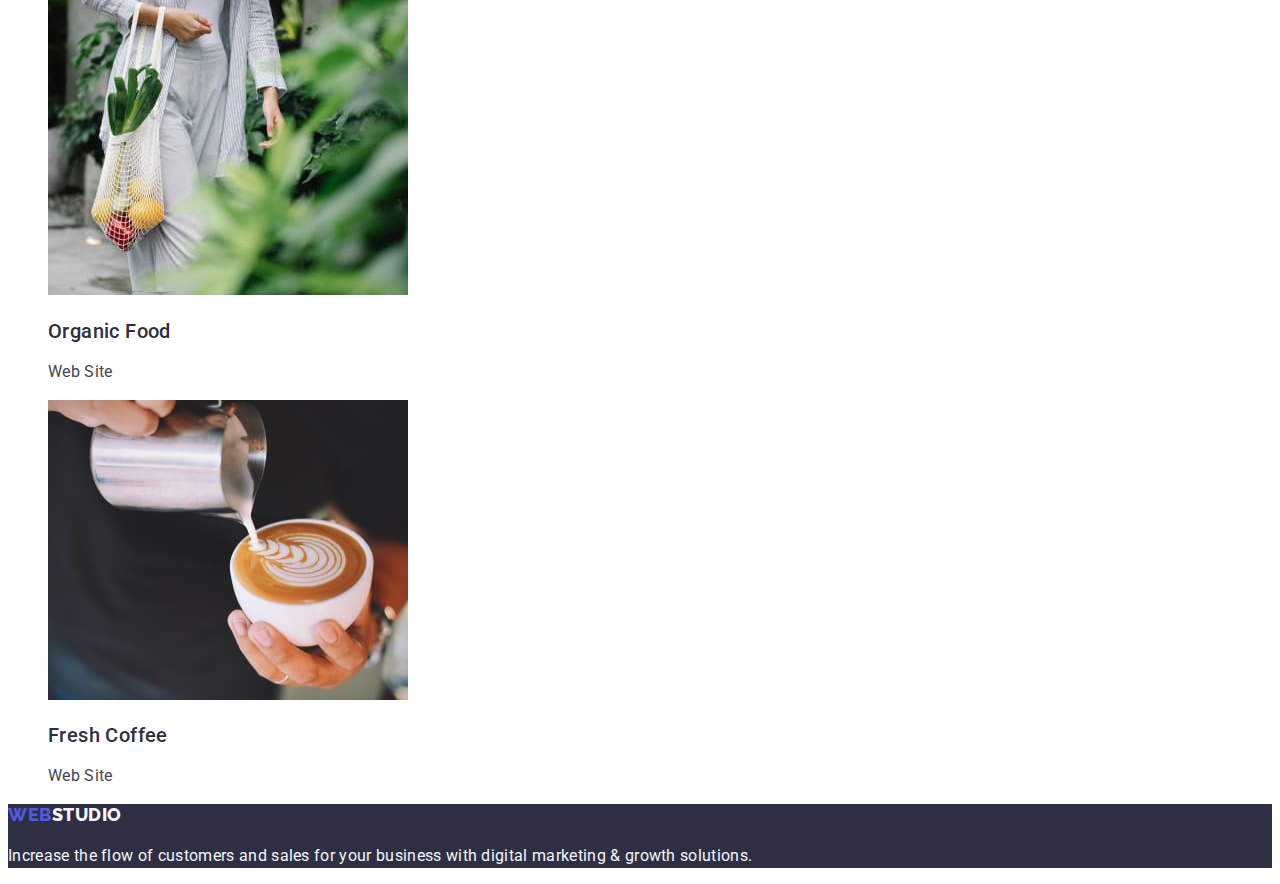
==== commit 1af8b4bd: "update6" ====
--- a/portfolio.html
+++ b/portfolio.html
@@ -49,7 +49,7 @@
       <section>
         <h1 hidden>Portfolio</h1>
         <ul class="list">
-          <li><button type="button" class="btn filter-btn filter-btn-first">All</button></li>
+          <li><button type="button" class="btn filter-btn-first">All</button></li>
           <li><button type="button" class="btn filter-btn">Web Site</button></li>
           <li><button type="button" class="btn filter-btn">App</button></li>
           <li><button type="button" class="btn filter-btn">Design</button></li>
--- a/css/styles.css
+++ b/css/styles.css
@@ -64,6 +64,7 @@
   line-height: 1.5;
   color: var(--subtitle-cl);
   text-decoration: none;
+  font-style: normal;
 }
 
 .unit-info {
@@ -91,7 +92,6 @@
   font-weight: 500;
   font-size: 16px
   line-height: 1.5;
-  align-items: center;
   letter-spacing: 0.04em;
   color: var(--main-header-cl);
 }
@@ -108,9 +108,8 @@
   font-weight: 500;
   font-size: 16px;
   line-height: 1.5;
-  align-items: center;
-  text-align: center;
   letter-spacing: 0.04em;
+  color: var(--main-header-cl);
 }
 
 .filter-btn {
@@ -123,6 +122,7 @@
   align-items: center;
   text-align: center;
   letter-spacing: 0.04em;
+    color: var(--logo-part-cl);
 }
 
 .filter-btn:hover,
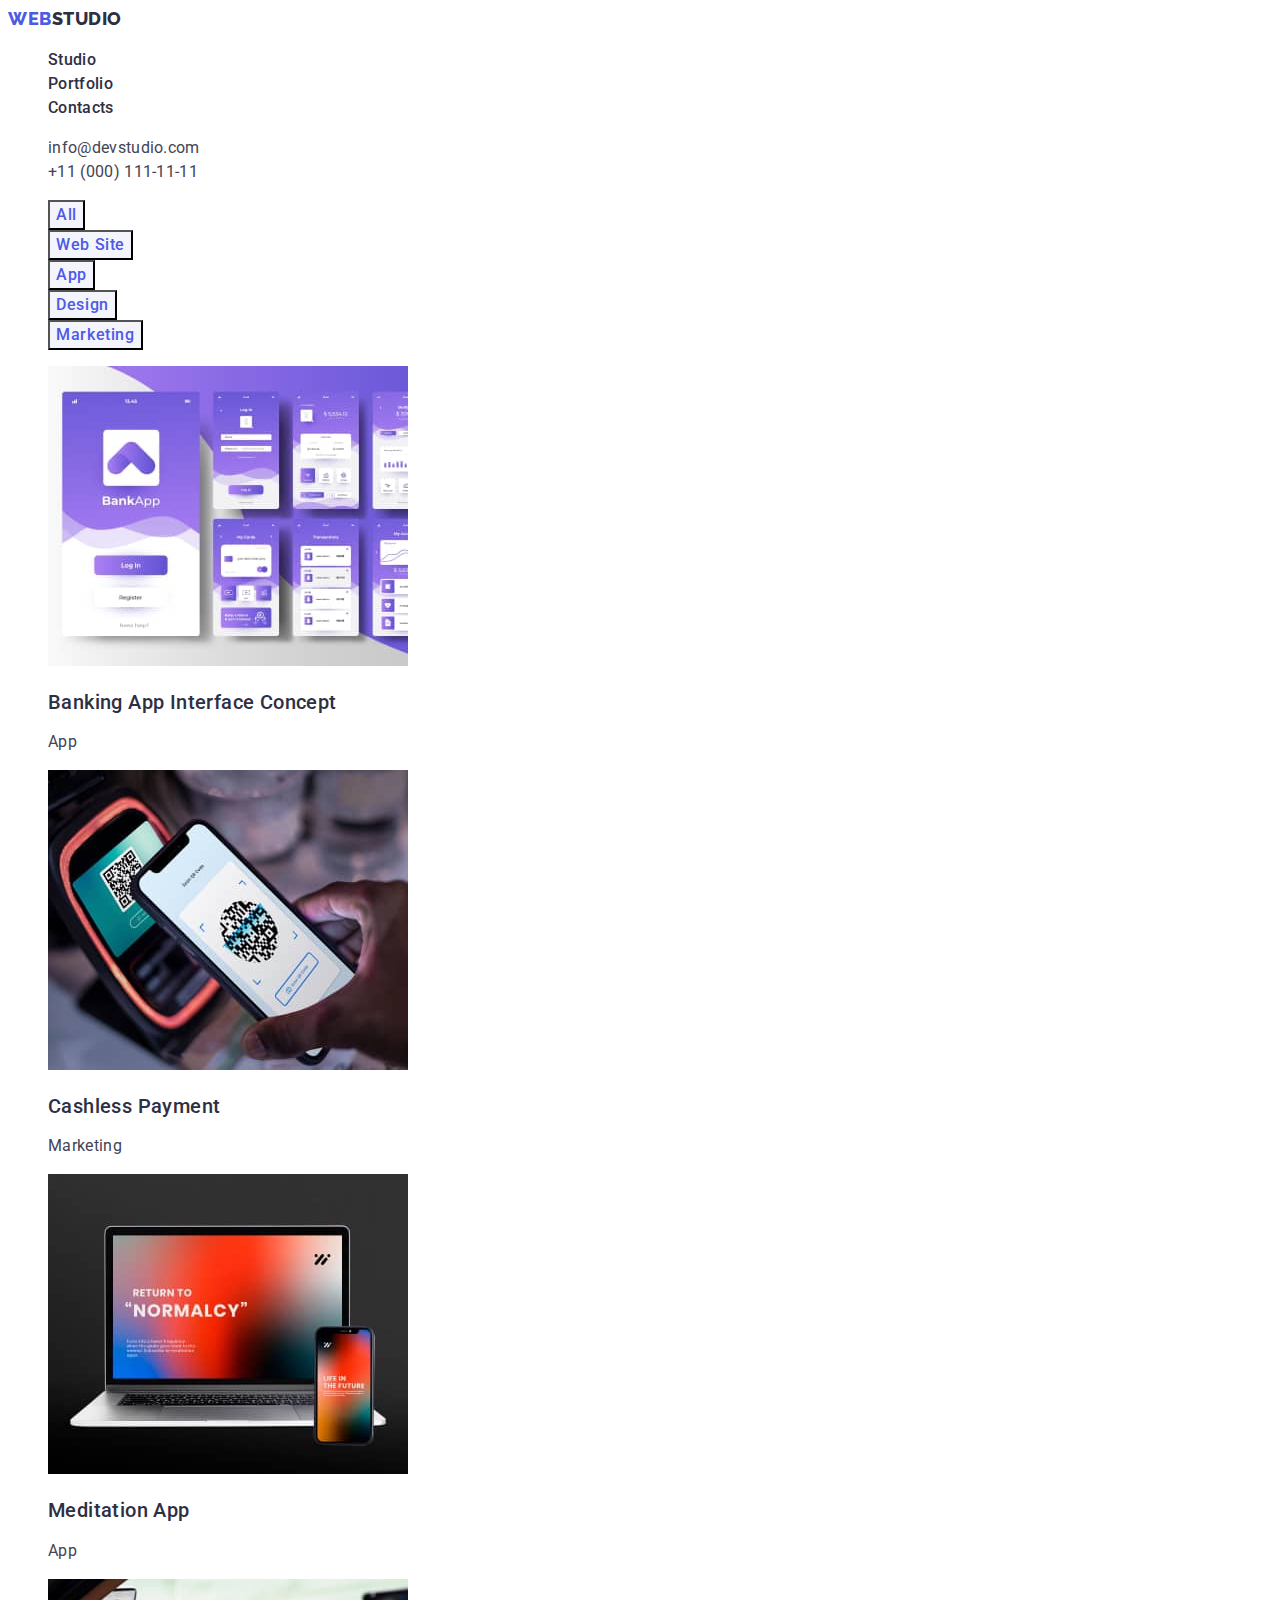
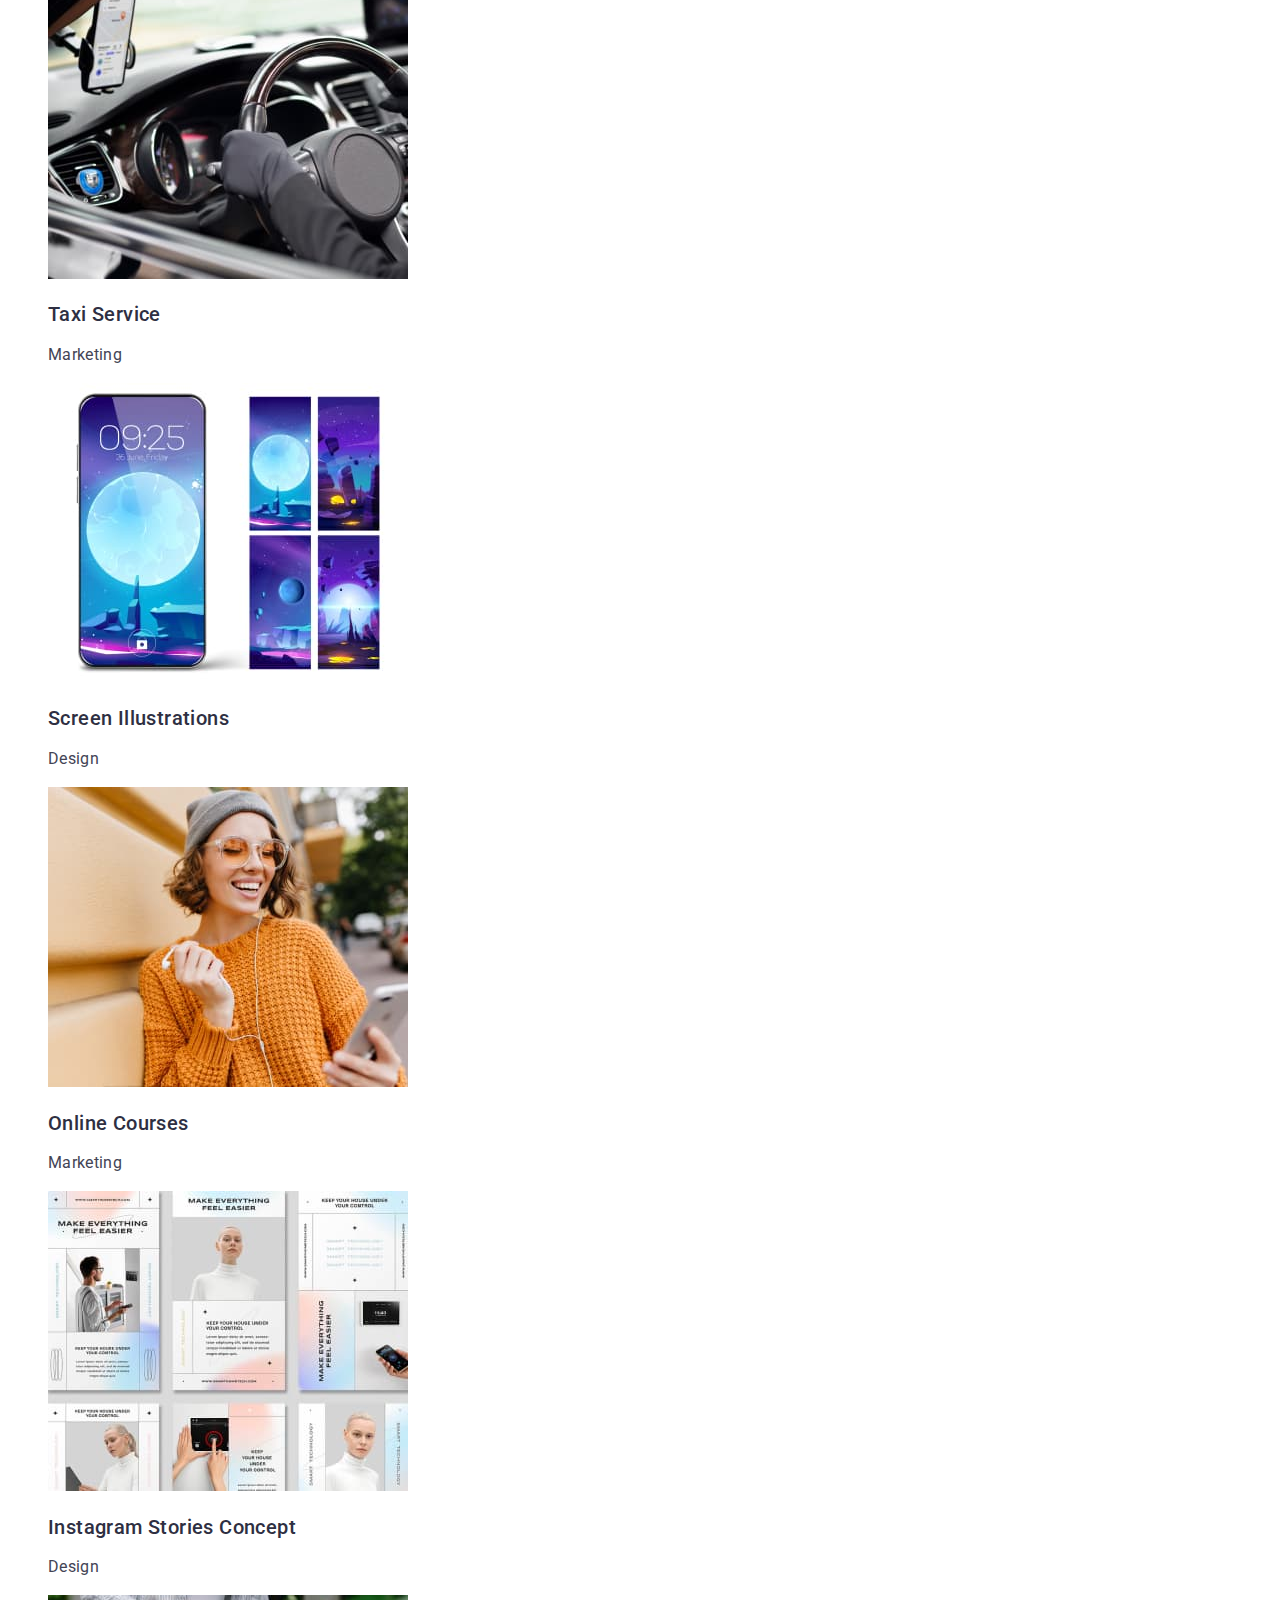
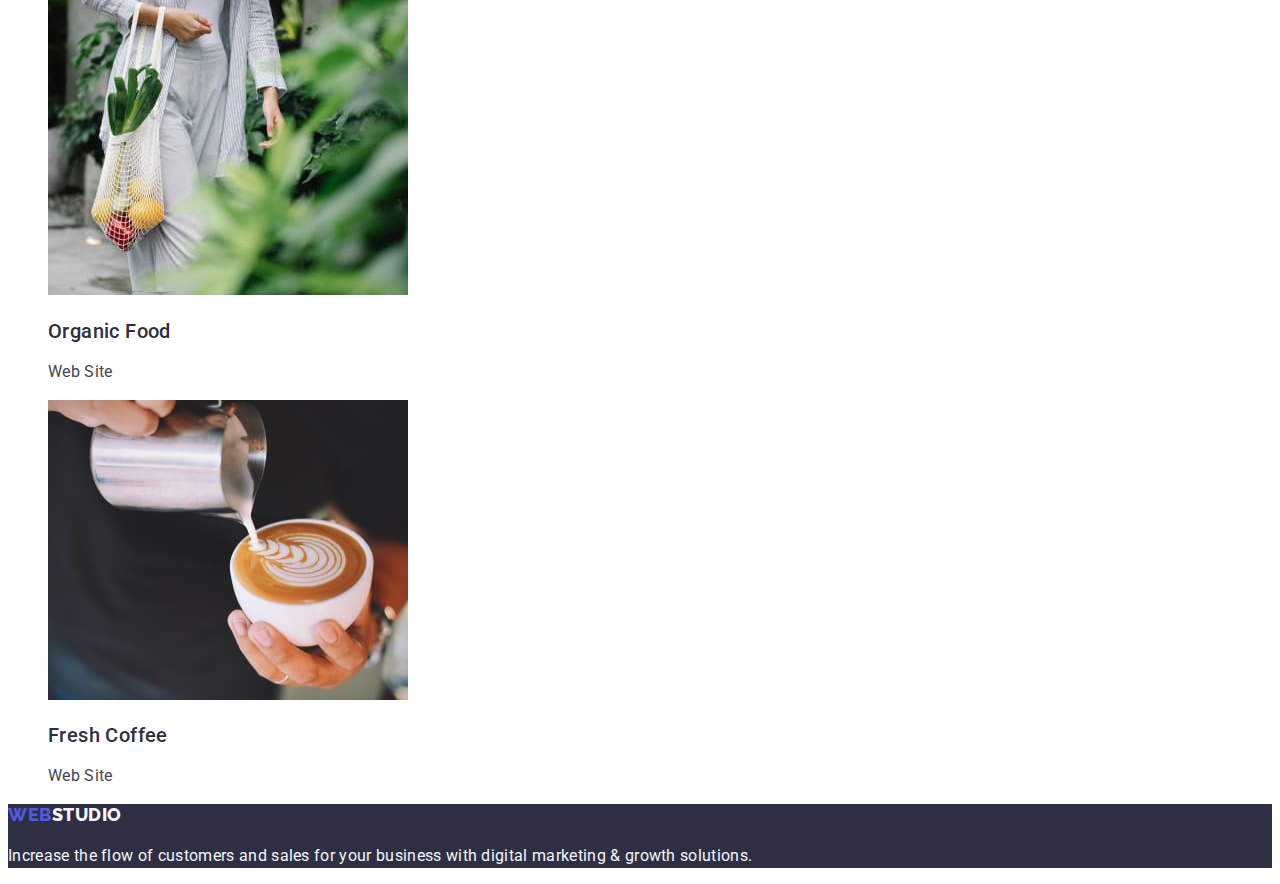
==== commit e4fd064b: "updatee5" ====
--- a/portfolio.html
+++ b/portfolio.html
@@ -49,7 +49,7 @@
       <section>
         <h1 hidden>Portfolio</h1>
         <ul class="list">
-          <li><button type="button" class="btn filter-btn-first">All</button></li>
+          <li><button type="button" class="btn filter-btn">All</button></li>
           <li><button type="button" class="btn filter-btn">Web Site</button></li>
           <li><button type="button" class="btn filter-btn">App</button></li>
           <li><button type="button" class="btn filter-btn">Design</button></li>
@@ -57,11 +57,13 @@
         </ul>
         <ul class="list">
           <li>
+            <a href="" class="link"></a>
             <img src="./images/portfolio/img1.jpg" alt="Banking App" width="360" height="300" />
             <h2 class="portfolio-photo-title">Banking App Interface Concept</h2>
             <p class="portfolio-photo-type">App</p>
           </li>
           <li>
+            <a href="" class="link"></a>
             <img
               src="./images/portfolio/img2.jpg"
               alt="Cashless payment"
@@ -72,16 +74,19 @@
             <p class="portfolio-photo-type">Marketing</p>
           </li>
           <li>
+            <a href="" class="link"></a>
             <img src="./images/portfolio/img3.jpg" alt="Meditation App" width="360" height="300" />
             <h2 class="portfolio-photo-title">Meditation App</h2>
             <p class="portfolio-photo-type">App</p>
           </li>
           <li>
+            <a href="" class="link"></a>
             <img src="./images/portfolio/img4jpg.jpg" alt="Taxi service" width="360" height="300" />
             <h2 class="portfolio-photo-title">Taxi Service</h2>
             <p class="portfolio-photo-type">Marketing</p>
           </li>
           <li>
+            <a href="" class="link"></a>
             <img
               src="./images/portfolio/img5.jpg"
               alt="Screen Illustrations"
@@ -92,11 +97,13 @@
             <p class="portfolio-photo-type">Design</p>
           </li>
           <li>
+            <a href="" class="link"></a>
             <img src="./images/portfolio/img6.jpg" alt="Online Courses" width="360" height="300" />
             <h2 class="portfolio-photo-title">Online Courses</h2>
             <p class="portfolio-photo-type">Marketing</p>
           </li>
           <li>
+            <a href="" class="link"></a>
             <img
               src="./images/portfolio/img7.jpg"
               alt="Instagram Stories Concept"
@@ -107,11 +114,13 @@
             <p class="portfolio-photo-type">Design</p>
           </li>
           <li>
+            <a href="" class="link"></a>
             <img src="./images/portfolio/img8.jpg" alt="Organic Food" width="360" height="300" />
             <h2 class="portfolio-photo-title">Organic Food</h2>
             <p class="portfolio-photo-type">Web Site</p>
           </li>
           <li>
+            <a href="" class="link"></a>
             <img src="./images/portfolio/img9.jpg" alt="Fresh Coffee" width="360" height="300" />
             <h2 class="portfolio-photo-title">Fresh Coffee</h2>
             <p class="portfolio-photo-type">Web Site</p>
--- a/css/styles.css
+++ b/css/styles.css
@@ -101,17 +101,6 @@
   background-color: var(--accent-txt-cl);
 }
 
-.filter-btn-first {
-  font-family: inherit;
-  cursor: pointer;
-  background-color: var(--logo-part-cl);
-  font-weight: 500;
-  font-size: 16px;
-  line-height: 1.5;
-  letter-spacing: 0.04em;
-  color: var(--main-header-cl);
-}
-
 .filter-btn {
   font-family: inherit;
   cursor: pointer;
@@ -122,13 +111,11 @@
   align-items: center;
   text-align: center;
   letter-spacing: 0.04em;
-    color: var(--logo-part-cl);
+  color: var(--logo-part-cl);
 }
 
 .filter-btn:hover,
-.filter-btn:focus,
-.filter-btn-first:hover,
-.filter-btn-first:focus {
+.filter-btn:focus {
   background-color: var(--accent-txt-cl);
   color: var(--main-bg-cl);
 }
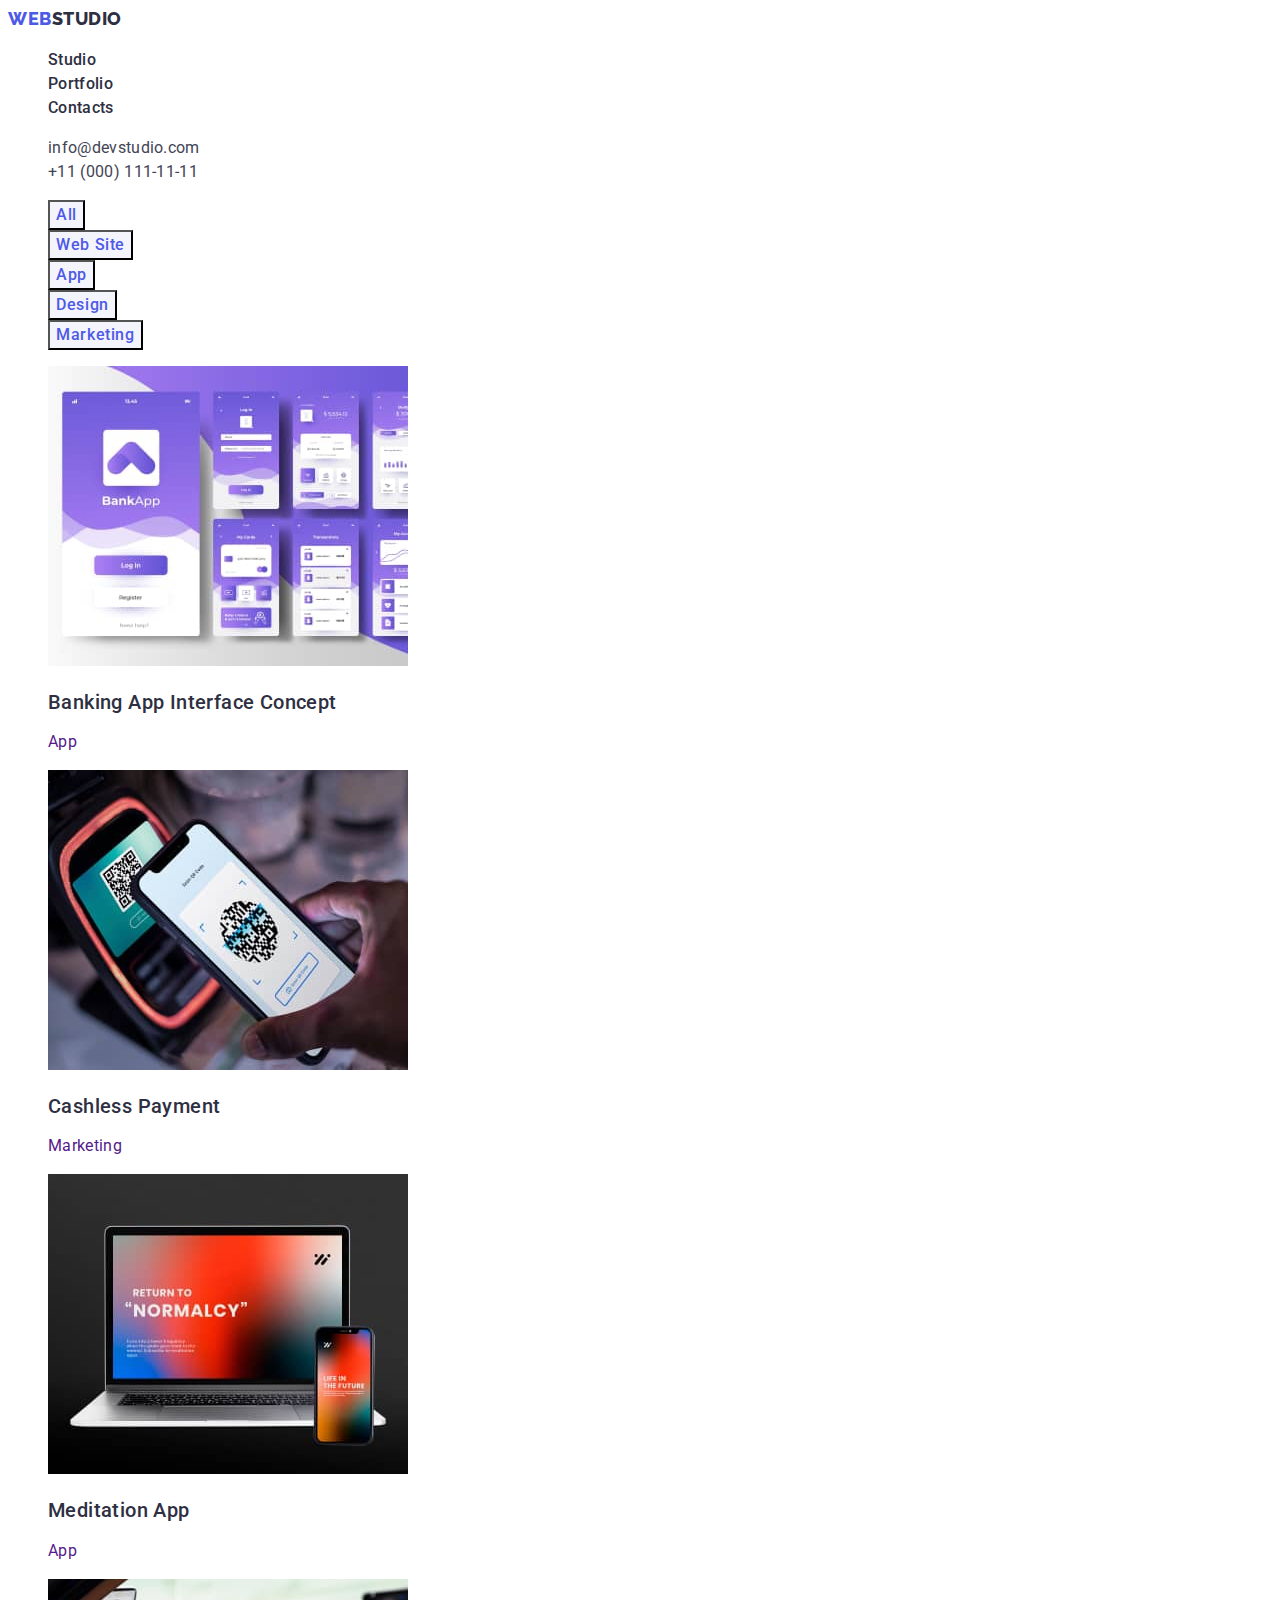
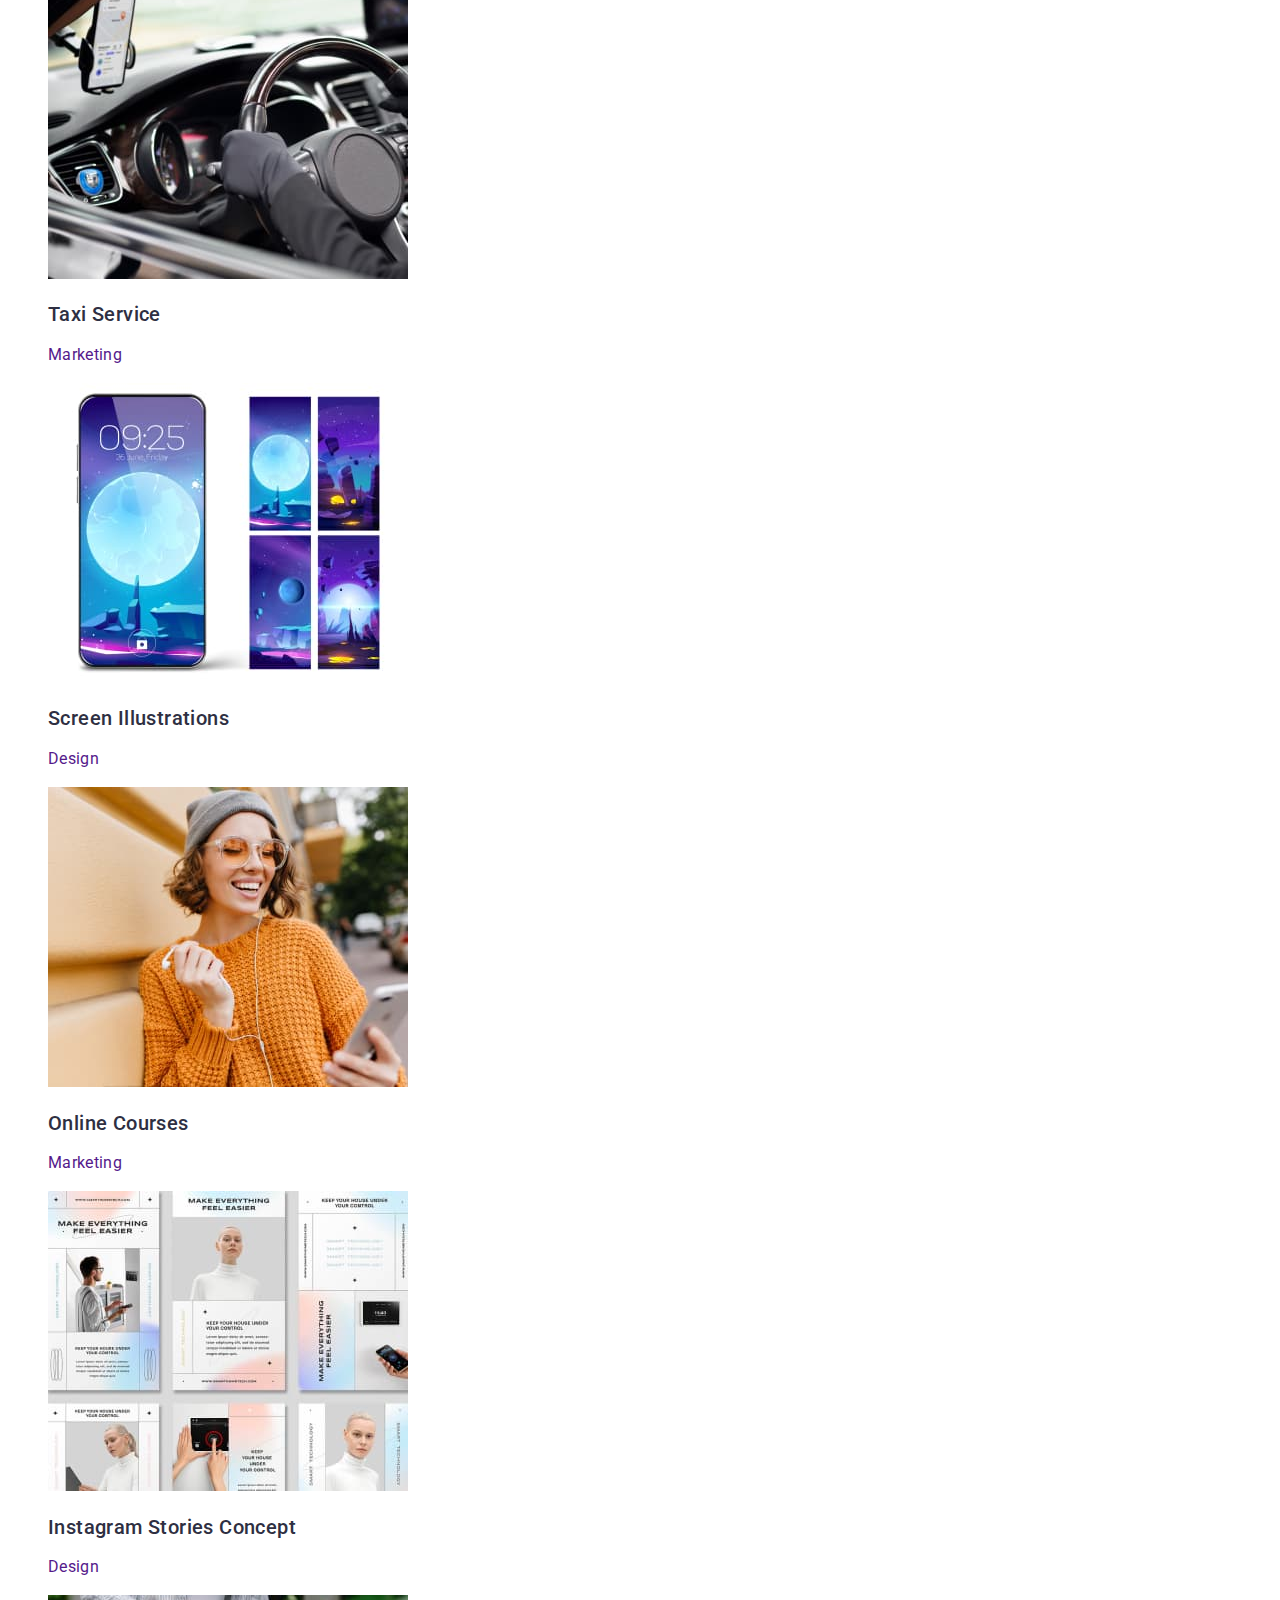
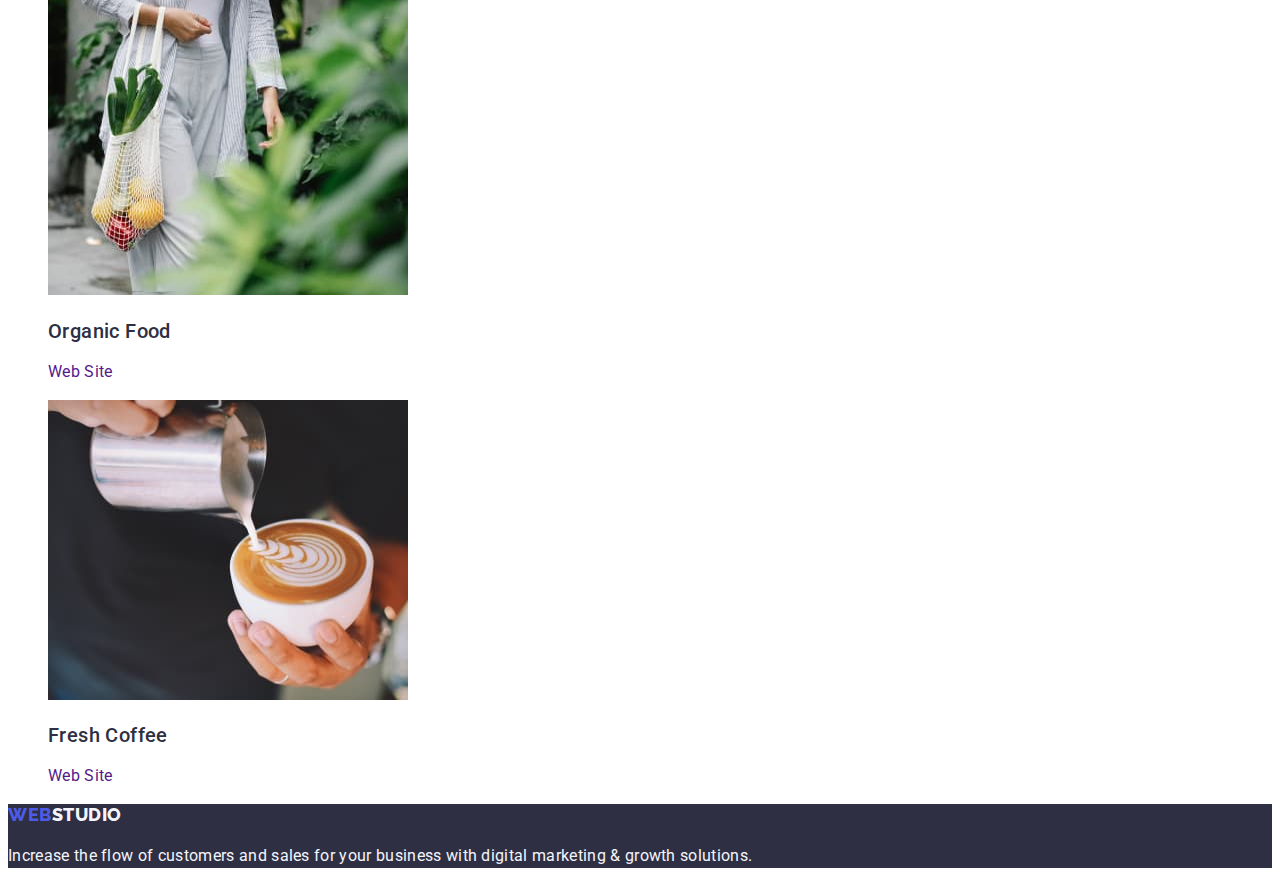
==== commit 7abc1d62: "updatee6" ====
--- a/portfolio.html
+++ b/portfolio.html
@@ -57,73 +57,97 @@
         </ul>
         <ul class="list">
           <li>
-            <a href="" class="link"></a>
-            <img src="./images/portfolio/img1.jpg" alt="Banking App" width="360" height="300" />
-            <h2 class="portfolio-photo-title">Banking App Interface Concept</h2>
-            <p class="portfolio-photo-type">App</p>
+            <a href="" class="link">
+              <img src="./images/portfolio/img1.jpg" alt="Banking App" width="360" height="300" />
+              <h2 class="portfolio-photo-title">Banking App Interface Concept</h2>
+              <p class="portfolio-photo-type">App</p>
+            </a>
           </li>
           <li>
-            <a href="" class="link"></a>
-            <img
-              src="./images/portfolio/img2.jpg"
-              alt="Cashless payment"
-              width="360"
-              height="300"
-            />
-            <h2 class="portfolio-photo-title">Cashless Payment</h2>
-            <p class="portfolio-photo-type">Marketing</p>
+            <a href="" class="link">
+              <img
+                src="./images/portfolio/img2.jpg"
+                alt="Cashless payment"
+                width="360"
+                height="300"
+              />
+              <h2 class="portfolio-photo-title">Cashless Payment</h2>
+              <p class="portfolio-photo-type">Marketing</p>
+            </a>
           </li>
           <li>
-            <a href="" class="link"></a>
-            <img src="./images/portfolio/img3.jpg" alt="Meditation App" width="360" height="300" />
-            <h2 class="portfolio-photo-title">Meditation App</h2>
-            <p class="portfolio-photo-type">App</p>
+            <a href="" class="link">
+              <img
+                src="./images/portfolio/img3.jpg"
+                alt="Meditation App"
+                width="360"
+                height="300"
+              />
+              <h2 class="portfolio-photo-title">Meditation App</h2>
+              <p class="portfolio-photo-type">App</p>
+            </a>
           </li>
           <li>
-            <a href="" class="link"></a>
-            <img src="./images/portfolio/img4jpg.jpg" alt="Taxi service" width="360" height="300" />
-            <h2 class="portfolio-photo-title">Taxi Service</h2>
-            <p class="portfolio-photo-type">Marketing</p>
+            <a href="" class="link">
+              <img
+                src="./images/portfolio/img4jpg.jpg"
+                alt="Taxi service"
+                width="360"
+                height="300"
+              />
+              <h2 class="portfolio-photo-title">Taxi Service</h2>
+              <p class="portfolio-photo-type">Marketing</p>
+            </a>
           </li>
           <li>
-            <a href="" class="link"></a>
-            <img
-              src="./images/portfolio/img5.jpg"
-              alt="Screen Illustrations"
-              width="360"
-              height="300"
-            />
-            <h2 class="portfolio-photo-title">Screen Illustrations</h2>
-            <p class="portfolio-photo-type">Design</p>
+            <a href="" class="link">
+              <img
+                src="./images/portfolio/img5.jpg"
+                alt="Screen Illustrations"
+                width="360"
+                height="300"
+              />
+              <h2 class="portfolio-photo-title">Screen Illustrations</h2>
+              <p class="portfolio-photo-type">Design</p>
+            </a>
           </li>
           <li>
-            <a href="" class="link"></a>
-            <img src="./images/portfolio/img6.jpg" alt="Online Courses" width="360" height="300" />
-            <h2 class="portfolio-photo-title">Online Courses</h2>
-            <p class="portfolio-photo-type">Marketing</p>
+            <a href="" class="link">
+              <img
+                src="./images/portfolio/img6.jpg"
+                alt="Online Courses"
+                width="360"
+                height="300"
+              />
+              <h2 class="portfolio-photo-title">Online Courses</h2>
+              <p class="portfolio-photo-type">Marketing</p>
+            </a>
           </li>
           <li>
-            <a href="" class="link"></a>
-            <img
-              src="./images/portfolio/img7.jpg"
-              alt="Instagram Stories Concept"
-              width="360"
-              height="300"
-            />
-            <h2 class="portfolio-photo-title">Instagram Stories Concept</h2>
-            <p class="portfolio-photo-type">Design</p>
+            <a href="" class="link">
+              <img
+                src="./images/portfolio/img7.jpg"
+                alt="Instagram Stories Concept"
+                width="360"
+                height="300"
+              />
+              <h2 class="portfolio-photo-title">Instagram Stories Concept</h2>
+              <p class="portfolio-photo-type">Design</p>
+            </a>
           </li>
           <li>
-            <a href="" class="link"></a>
-            <img src="./images/portfolio/img8.jpg" alt="Organic Food" width="360" height="300" />
-            <h2 class="portfolio-photo-title">Organic Food</h2>
-            <p class="portfolio-photo-type">Web Site</p>
+            <a href="" class="link">
+              <img src="./images/portfolio/img8.jpg" alt="Organic Food" width="360" height="300" />
+              <h2 class="portfolio-photo-title">Organic Food</h2>
+              <p class="portfolio-photo-type">Web Site</p>
+            </a>
           </li>
           <li>
-            <a href="" class="link"></a>
-            <img src="./images/portfolio/img9.jpg" alt="Fresh Coffee" width="360" height="300" />
-            <h2 class="portfolio-photo-title">Fresh Coffee</h2>
-            <p class="portfolio-photo-type">Web Site</p>
+            <a href="" class="link">
+              <img src="./images/portfolio/img9.jpg" alt="Fresh Coffee" width="360" height="300" />
+              <h2 class="portfolio-photo-title">Fresh Coffee</h2>
+              <p class="portfolio-photo-type">Web Site</p>
+            </a>
           </li>
         </ul>
       </section>
--- a/css/styles.css
+++ b/css/styles.css
@@ -47,7 +47,6 @@
   align-items: center;
   letter-spacing: 0.03em;
   color: var(--logo-part-cl);
-    text-decoration: none;
 }
 
 .logo-part {
@@ -193,3 +192,7 @@
   line-height: 1.5;
   letter-spacing: 0.02em;
 }
+
+.link {
+  text-decoration: none;
+}